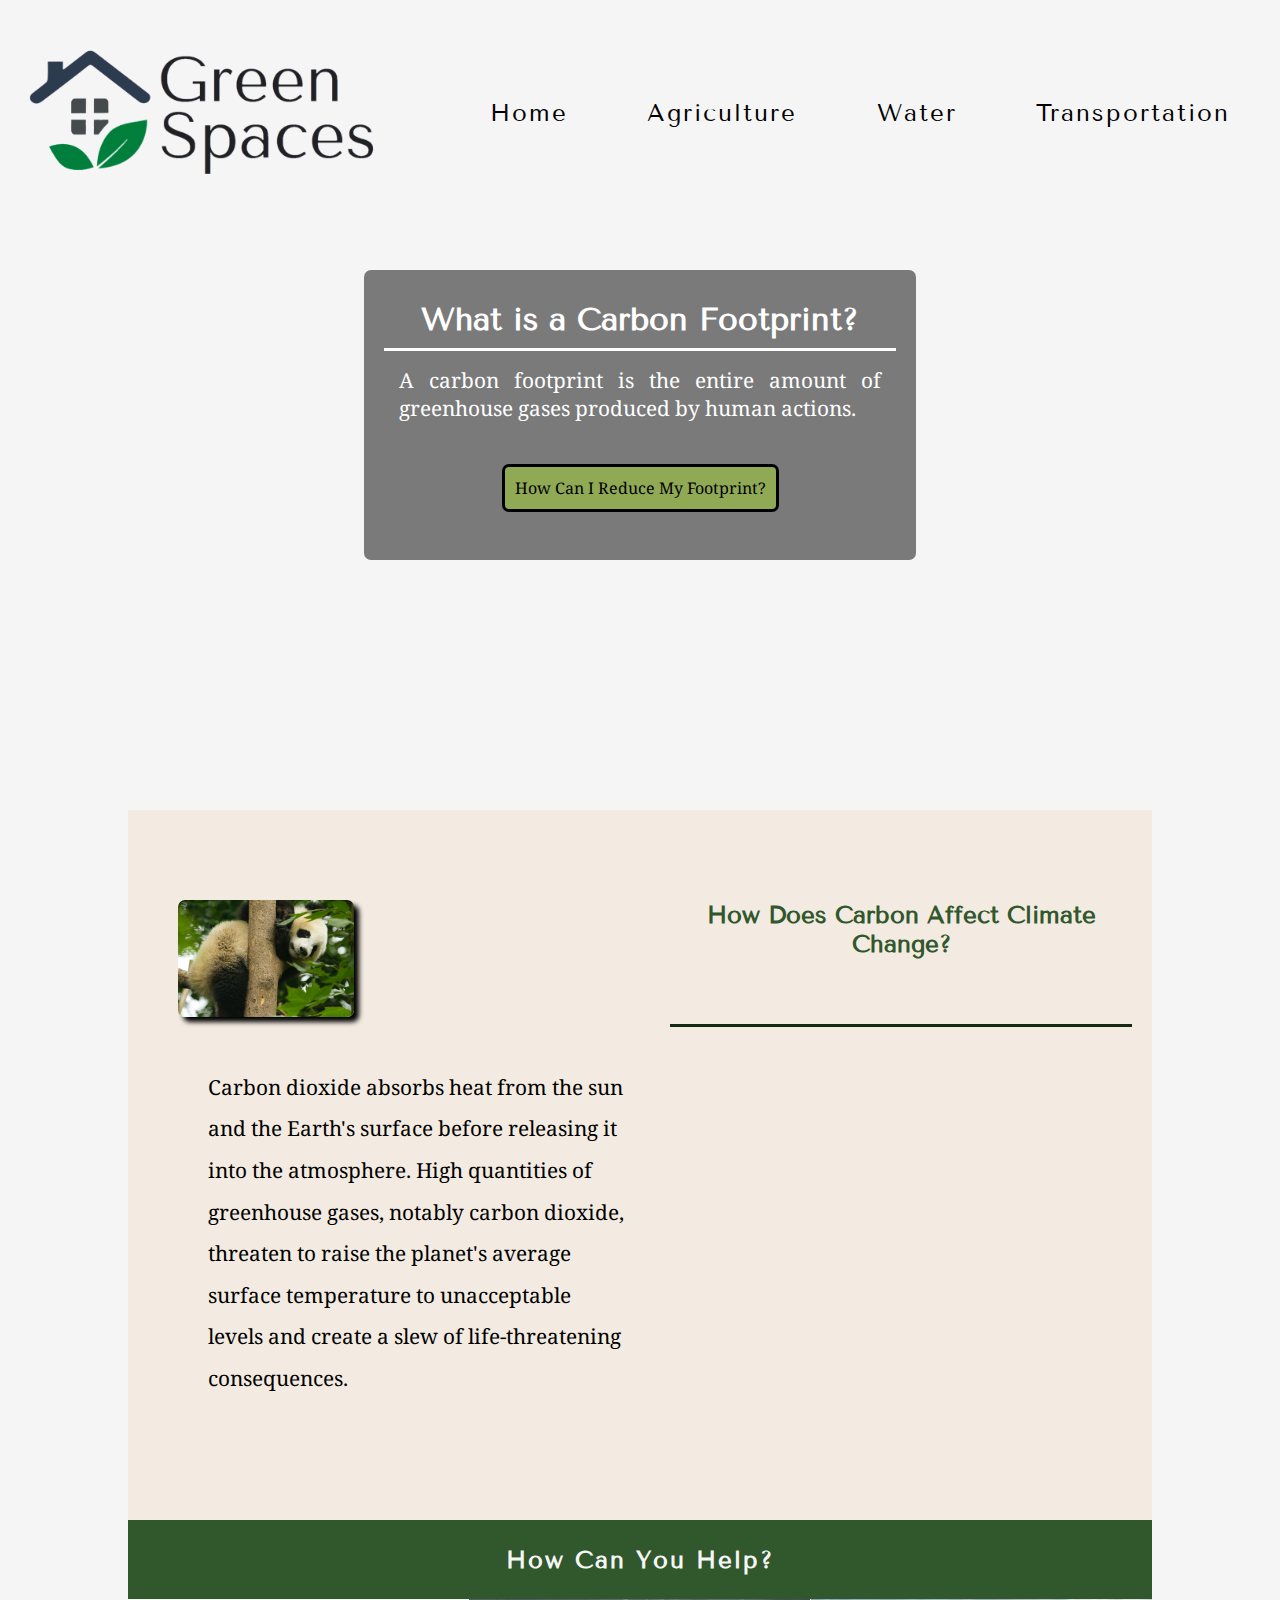
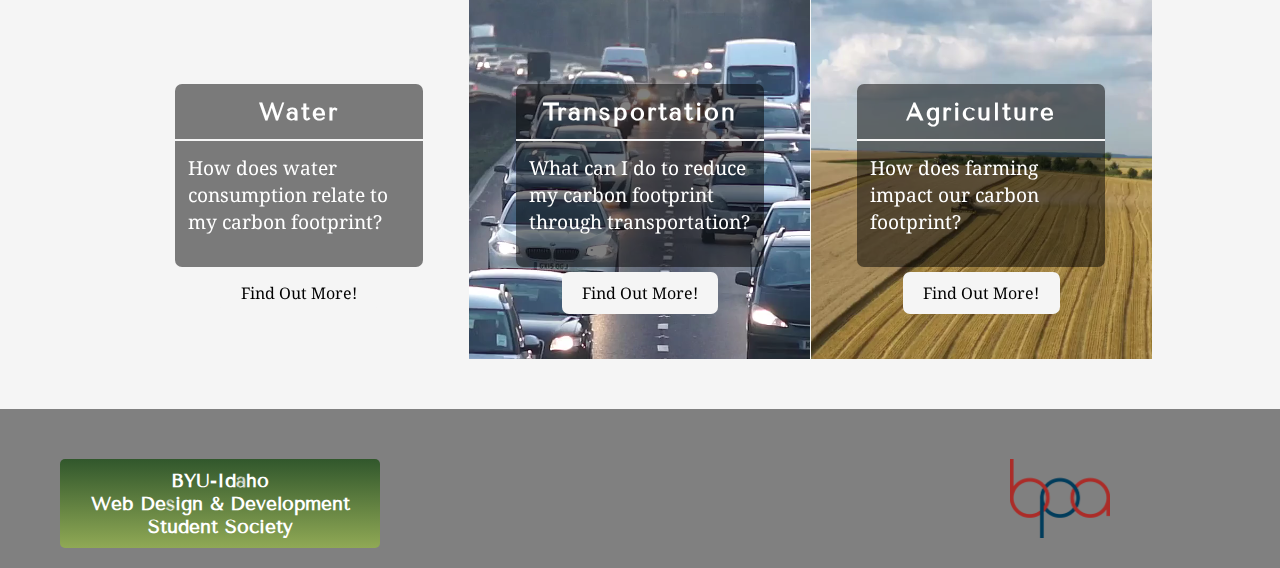
==== index.html @ e918dee8 "cameron's changes" ====
<!DOCTYPE html>
<html lang="en">

<head>
    <meta charset="UTF-8">
    <meta http-equiv="X-UA-Compatible" content="IE=edge">
    <meta name="viewport" content="width=device-width, initial-scale=1.0">
    <link rel="stylesheet" href="header.css">
    <link rel="stylesheet" href="footer.css">
    <link rel="stylesheet" href="home_style.css">
    <link rel="icon" type="image/x-icon" href="images/small_logo.png">
    <script src="home.js" defer></script>
    <title>Home | GreenSpaces</title>
</head>

<body>
    <header>
        <a href = "index.html"><img src="images/final_logo.png" alt="logo" loading="lazy"></a>
        <nav class="navbar">
            <div class="ham">
                <span class="bar1"></span>
                <span class="bar2"></span>
                <span class="bar3"></span>
            </div>
            <ul class="nav-sub">
                <li class="list-item"><a href="index.html" class="nav-link">Home</a></li>
                <li class="list-item"><a href="agriculture/ag.html" class="nav-link">Agriculture</a></li>
                <li class="list-item"><a href="water/water.html" class="nav-link">Water</a></li>
                <li class="list-item"><a href="transportation-page/index.html" class="nav-link">Transportation</a>
                </li>
            </ul>
        </nav>
    </header>
    <main>

        <div class="hero">
            <div class="info">
                <h1>What is a Carbon Footprint?</h1>
                <p>
                    A carbon footprint is the entire amount of greenhouse gases produced by human actions.
                </p>
                <a href="#help" class="grow">How Can I Reduce My Footprint?</a>
            </div>
        </div>
        <div class="carbon">
            <img src="images/panda.jpg" alt="panda" loading="lazy">
            <h2>How Does Carbon Affect Climate Change? </h2>

            <p>Carbon dioxide absorbs heat from the sun and the Earth's surface before releasing it into
                the atmosphere. High quantities of greenhouse gases, notably carbon dioxide, threaten to
                raise the planet's average surface temperature to unacceptable levels and create a slew of
                life-threatening consequences. </p>
        </div>
        <h2 id="help"> How Can You Help?</h2>
        <section class="help-links">
            <div class="item1 home-item">
                <video id="vid1" class="video" loop muted>
                    <source src="images/Glass.mp4" type="video/mp4">
                </video>
                <h3>Water</h3>
                <p>How does water consumption relate to my carbon footprint?
                </p>
                <a href="water/water.html" class="grow">Find Out More!</a>
            </div>
            <div class="item2 home-item">
                <video id="vid2" class="video" loop muted onmouseover="this.play()" onmouseout="this.pause();">
                    <source src="images/traffic.mp4" type="video/mp4">
                </video>
                <h3>Transportation</h3>
                <p>What can I do to reduce my carbon footprint through transportation?
                </p>
                <a href="transportation-page/index.html" class="grow">Find Out More!</a>
            </div>
            <div class="item3 home-item">
                <video id="vid3"  class="video" loop muted onmouseover="this.play()" onmouseout="this.pause();">
                    <h3>Test Text on hover</h3>
                    <source src="images/farm.mp4" type="video/mp4">
                </video>
                <h3>Agriculture</h3>
                <p>How does farming impact our carbon footprint?
                </p>
                <a href="./agriculture/ag.html" class="grow">Find Out More!</a>
            </div>

        </section>

    </main>
    <footer>
        <section class="whoDunnit">
            <h3>BYU-Idaho <br>Web Design & Development Student Society</h3>
        </section>

        <!-- BPA Logo -->
        <img class="bpa-logo" src="bpa-logo.png" alt="BPA-logo">
    </footer>
</body>

</html>
---- header.css ----
@import url("https://fonts.googleapis.com/css2?family=Noto+Serif&family=Tenor+Sans&display=swap");*{overflow-x:hidden;margin:0}h1,h2,h3,h4,li{font-family:'Tenor Sans', sans-serif}header{background-color:#f5f5f5;display:-webkit-box;display:-ms-flexbox;display:flex;-webkit-box-orient:horizontal;-webkit-box-direction:normal;-ms-flex-direction:row;flex-direction:row;width:100%;margin:40px auto 40px auto}header img{width:100%;margin:0 auto}header a{width:65%}.navbar{display:-webkit-box;display:-ms-flexbox;display:flex;-webkit-box-pack:justify;-ms-flex-pack:justify;justify-content:space-between;-webkit-box-align:center;-ms-flex-align:center;align-items:center;z-index:500}.nav-sub{display:-webkit-box;display:-ms-flexbox;display:flex;-webkit-box-pack:justify;-ms-flex-pack:justify;justify-content:space-between;position:fixed;z-index:50;-webkit-box-orient:vertical;-webkit-box-direction:normal;-ms-flex-direction:column;flex-direction:column;background-color:white;right:0px;top:50px;padding:20px;width:50%;border-radius:20px 0px 0px 20px;-webkit-transition:-webkit-transform 0.3s ease-in;transition:-webkit-transform 0.3s ease-in;transition:transform 0.3s ease-in;transition:transform 0.3s ease-in, -webkit-transform 0.3s ease-in;-webkit-transform:translate(100%);transform:translate(100%)}.nav-sub li{border-bottom:2px solid black}.list-item{padding:10px;list-style:none}.nav-link{color:inherit;text-decoration:none}.ham{padding:10px;cursor:pointer;background-color:#007f3c;border-radius:7px;z-index:500;right:10px;position:fixed}.bar1,.bar2,.bar3{display:block;width:35px;height:3px;margin:5px auto;background-color:white;-webkit-transition:0.4s;transition:0.4s}.nav-change{-webkit-transform:translate(0%);transform:translate(0%)}.change .bar1{-webkit-transform:rotate(45deg) translate(8px, 3px);transform:rotate(45deg) translate(8px, 3px)}.change .bar2{opacity:0}.change .bar3{-webkit-transform:rotate(-45deg) translate(8px, -3px);transform:rotate(-45deg) translate(8px, -3px)}@media only screen and (min-width: 800px){header{display:-webkit-box;display:-ms-flexbox;display:flex;-webkit-box-orient:horizontal;-webkit-box-direction:normal;-ms-flex-direction:row;flex-direction:row;position:-webkit-sticky;position:sticky;top:0;width:100%}header a{width:60%;overflow-x:auto}header a>img{margin-left:20px;width:75%}header .navbar{position:relative;width:100%;font-size:150%;letter-spacing:2px;top:0;left:0}header .navbar .ham{display:none}header .navbar .nav-sub{background-color:whitesmoke;-webkit-box-orient:horizontal;-webkit-box-direction:normal;-ms-flex-direction:row;flex-direction:row;-webkit-transition:none;transition:none;position:static;-webkit-transform:none;transform:none;width:95%;border-radius:0;z-index:60;padding:0}header .navbar .nav-sub .list-item{border:0px}header .navbar .nav-sub .list-item::after{content:'';display:block;width:0;height:5px;background:#007F3C;-webkit-transition:width .3s;transition:width .3s}header .navbar .nav-sub .list-item:hover::after{width:100%}}
/*# sourceMappingURL=header.css.map */
---- footer.css ----
footer{z-index:1;background-color:grey;color:white;margin-top:50px}footer a{color:white;font-weight:bold;padding:10px;margin:0 auto}footer .info{-ms-grid-column:2;-ms-grid-column-span:2;grid-column:2/4;-ms-grid-row:2;-ms-grid-row-span:1;grid-row:2/3;margin:0 auto;margin-bottom:20px;padding:15px}footer .whoDunnit{max-width:300px;background-image:-webkit-gradient(linear, left top, left bottom, from(#31572c), to(#90a955));background-image:linear-gradient(#31572c, #90a955);padding:10px;border-radius:5px;-ms-grid-row:1;-ms-grid-row-span:1;grid-row:1/2;text-align:center;margin:0 auto;margin-top:10px;margin-bottom:20px;font-size:.5em;max-width:200px}footer .bpa-logo{max-width:100px;margin:0 auto;display:block}@media screen and (min-width: 375px){footer{display:-ms-grid;display:grid;-ms-grid-columns:1fr 200px 200px 1fr;grid-template-columns:1fr 200px 200px 1fr;max-width:100%}footer .info{-ms-grid-column:2;-ms-grid-column-span:2;grid-column:2/4;-ms-grid-row:2;-ms-grid-row-span:1;grid-row:2/3;float:right;margin-top:-110px;max-width:200px}footer .info p{padding:15px}footer .info p a{width:300px}footer .sources{-ms-grid-column:2;-ms-grid-column-span:2;grid-column:2/4;-ms-grid-row:3;-ms-grid-row-span:1;grid-row:3/4;float:right;margin-top:-10px}footer .whoDunnit{-ms-grid-row:1;-ms-grid-row-span:1;grid-row:1/2;-ms-grid-column:1;-ms-grid-column-span:1;grid-column:1/2;max-width:300px;font-size:1em;margin-top:50px}footer .bpa-logo{-ms-grid-row:1;-ms-grid-row-span:1;grid-row:1/2;-ms-grid-column:4;-ms-grid-column-span:1;grid-column:4/5;margin-top:50px}}@media screen and (min-width: 1075px){footer .info{max-width:400px}}
/*# sourceMappingURL=footer.css.map */
---- home_style.css ----
@import url("https://fonts.googleapis.com/css2?family=Noto+Serif&family=Tenor+Sans&display=swap");body{background-color:#f5f5f5;font-family:'Noto Serif', serif}h1,h2,h3,h4{font-family:'Tenor Sans', sans-serif}main{display:-webkit-box;display:-ms-flexbox;display:flex;-webkit-box-orient:vertical;-webkit-box-direction:normal;-ms-flex-direction:column;flex-direction:column;height:auto}.hero{background-image:url("/images/hero_image_sm.jpg")}.hero .info{display:-webkit-box;display:-ms-flexbox;display:flex;-webkit-box-orient:vertical;-webkit-box-direction:normal;-ms-flex-direction:column;flex-direction:column;margin:20px;padding:20px;background:rgba(0,0,0,0.5);border-radius:7px}.hero .info h1{color:white;padding:10px;text-align:center;margin:0;border-bottom:3px solid white}.hero .info p{color:white;padding:15px;text-align:justify;font-size:1.3rem;margin:0;overflow-y:hidden;height:auto}.hero .info a{text-decoration:none;background-color:#90A955;color:black;text-align:center;font-size:1rem;padding:10px;border:3px solid black;margin:auto;border-radius:7px}.carbon{padding:80px 40px;background-color:#F3EBE1;margin-top:80px}.carbon h2{width:100%;margin:0 auto;color:#31572C;font-size:1.5rem;text-align:center;padding:10px;border-bottom:3px solid #132A13}.carbon img{width:100%}.carbon p{line-height:2em;padding:10px}#help{color:#f5f5f5;text-align:center;padding:25px;letter-spacing:2px;font-size:1.5rem;background-color:#31572C}.item1{background-color:#132A13;overflow-y:hidden;display:-webkit-box;display:-ms-flexbox;display:flex;-webkit-box-orient:vertical;-webkit-box-direction:normal;-ms-flex-direction:column;flex-direction:column}.item1 video{display:none}.item1 h3{color:#F3EBE1;padding:10px;text-align:center;margin:20px;margin-bottom:0;letter-spacing:2px}.item1 p{background-color:#132A13;color:#F3EBE1;padding:15px;text-align:justify;margin-top:0;margin-bottom:0;margin-left:20px;margin-right:20px}.item1 a{text-decoration:none;text-align:center;padding:10px;border-radius:7px;background-color:whitesmoke;margin:20px auto 20px auto;width:40%;color:black}.item1 a:visited{color:black}.item2{background-color:#F3EBE1;overflow-y:hidden;display:-webkit-box;display:-ms-flexbox;display:flex;-webkit-box-orient:vertical;-webkit-box-direction:normal;-ms-flex-direction:column;flex-direction:column}.item2 video{display:none}.item2 h3{background-color:#F3EBE1;color:#132A13;padding:10px;text-align:center;margin:20px;margin-bottom:0;letter-spacing:2px}.item2 p{background-color:#F3EBE1;color:#132A13;padding:15px;text-align:justify;margin-top:0;margin-bottom:0;margin-left:20px;margin-right:20px}.item2 a{text-decoration:none;text-align:center;padding:10px;border-radius:7px;background-color:#31572C;width:40%;color:white;margin:20px auto 20px auto}.item3{background-color:#132A13;overflow-y:hidden;display:-webkit-box;display:-ms-flexbox;display:flex;-webkit-box-orient:vertical;-webkit-box-direction:normal;-ms-flex-direction:column;flex-direction:column}.item3 video{display:none}.item3 h3{color:#F3EBE1;padding:10px;text-align:center;margin:20px;margin-bottom:0;letter-spacing:2px}.item3 p{background-color:#132A13;color:#F3EBE1;padding:15px;text-align:justify;margin-top:0;margin-bottom:0;margin-left:20px;margin-right:20px}.item3 a{text-decoration:none;text-align:center;padding:10px;border-radius:7px;background-color:whitesmoke;margin:20px auto 20px auto;width:40%;color:black}@media only screen and (min-width: 768px){main{max-width:80%;margin:0 auto}.hero{background-image:url("/images/forest.jpg");background-size:cover;display:-ms-grid;display:grid;-ms-grid-columns:1fr 1fr;grid-template-columns:1fr 1fr;-ms-grid-rows:300px 200px;grid-template-rows:300px 200px;overflow-y:hidden;height:75%}.hero .small{display:none}.hero .large{display:block;width:100%;height:100%;-ms-grid-column:1;-ms-grid-column-span:2;grid-column:1/3;-ms-grid-row:1;-ms-grid-row-span:2;grid-row:1/3}.hero .info{top:40px;margin:20px;height:50%;-ms-grid-row:1;-ms-grid-row-span:2;grid-row:1/3;-ms-grid-column:1;-ms-grid-column-span:2;grid-column:1/3;width:50%;position:relative;margin:0 auto;overflow-y:hidden}.hero .info h1{overflow-y:hidden}.hero .info a{overflow-y:hidden}.carbon{display:-ms-grid;display:grid;-ms-grid-columns:auto auto;grid-template-columns:auto auto;-ms-grid-rows:auto auto;grid-template-rows:auto auto}.carbon img{width:35%;float:left;margin:10px;border-radius:7px;-webkit-box-shadow:5px 5px 5px;box-shadow:5px 5px 5px}.carbon p{padding:40px;font-size:1.3rem}.help-links{display:-ms-grid;display:grid;-ms-grid-columns:1fr 1fr 1fr;grid-template-columns:1fr 1fr 1fr}.home-item{width:100%;height:100%;background-color:whitesmoke;display:-ms-grid;display:grid;-ms-grid-columns:auto auto;grid-template-columns:auto auto;-ms-grid-rows:auto auto auto;grid-template-rows:auto auto auto}.home-item video{display:block;-ms-grid-column:1;-ms-grid-column-span:2;grid-column:1/3;-ms-grid-row:1;-ms-grid-row-span:4;grid-row:1/5;width:100%}.home-item video video::-webkit-media-controls{display:none !important}.home-item h3{-ms-grid-row:1;grid-row:1;-ms-grid-column:1;-ms-grid-column-span:2;grid-column:1/3;z-index:3;width:65%;margin:auto;margin-top:25%;margin-bottom:0px;padding:13px;font-size:1.5rem;background:rgba(0,0,0,0.5);border-radius:7px 7px 0px 0px;color:white;border-bottom:2px solid whitesmoke}.home-item p{-ms-grid-column:1;-ms-grid-column-span:2;grid-column:1/3;-ms-grid-row:2;grid-row:2;z-index:3;width:65%;margin:auto;padding:13px;background:rgba(0,0,0,0.5);border-radius:0px 0px 7px 7px;text-align:left;font-size:1.2rem;color:white;height:100px;overflow-y:hidden}.home-item a{background-color:whitesmoke;color:black;z-index:20;-ms-grid-row:3;grid-row:3;-ms-grid-column:1;-ms-grid-column-span:2;grid-column:1/3;-webkit-transition:background-color 1s ease-out 100ms;transition:background-color 1s ease-out 100ms;margin-top:5px}.home-item a:hover{background-color:#31572C;color:white}.grow{-webkit-transition:1s ease;transition:1s ease}.grow:hover{-webkit-transform:scale(1.2);transform:scale(1.2);-webkit-transition:1s ease;transition:1s ease}}
/*# sourceMappingURL=home_style.css.map */
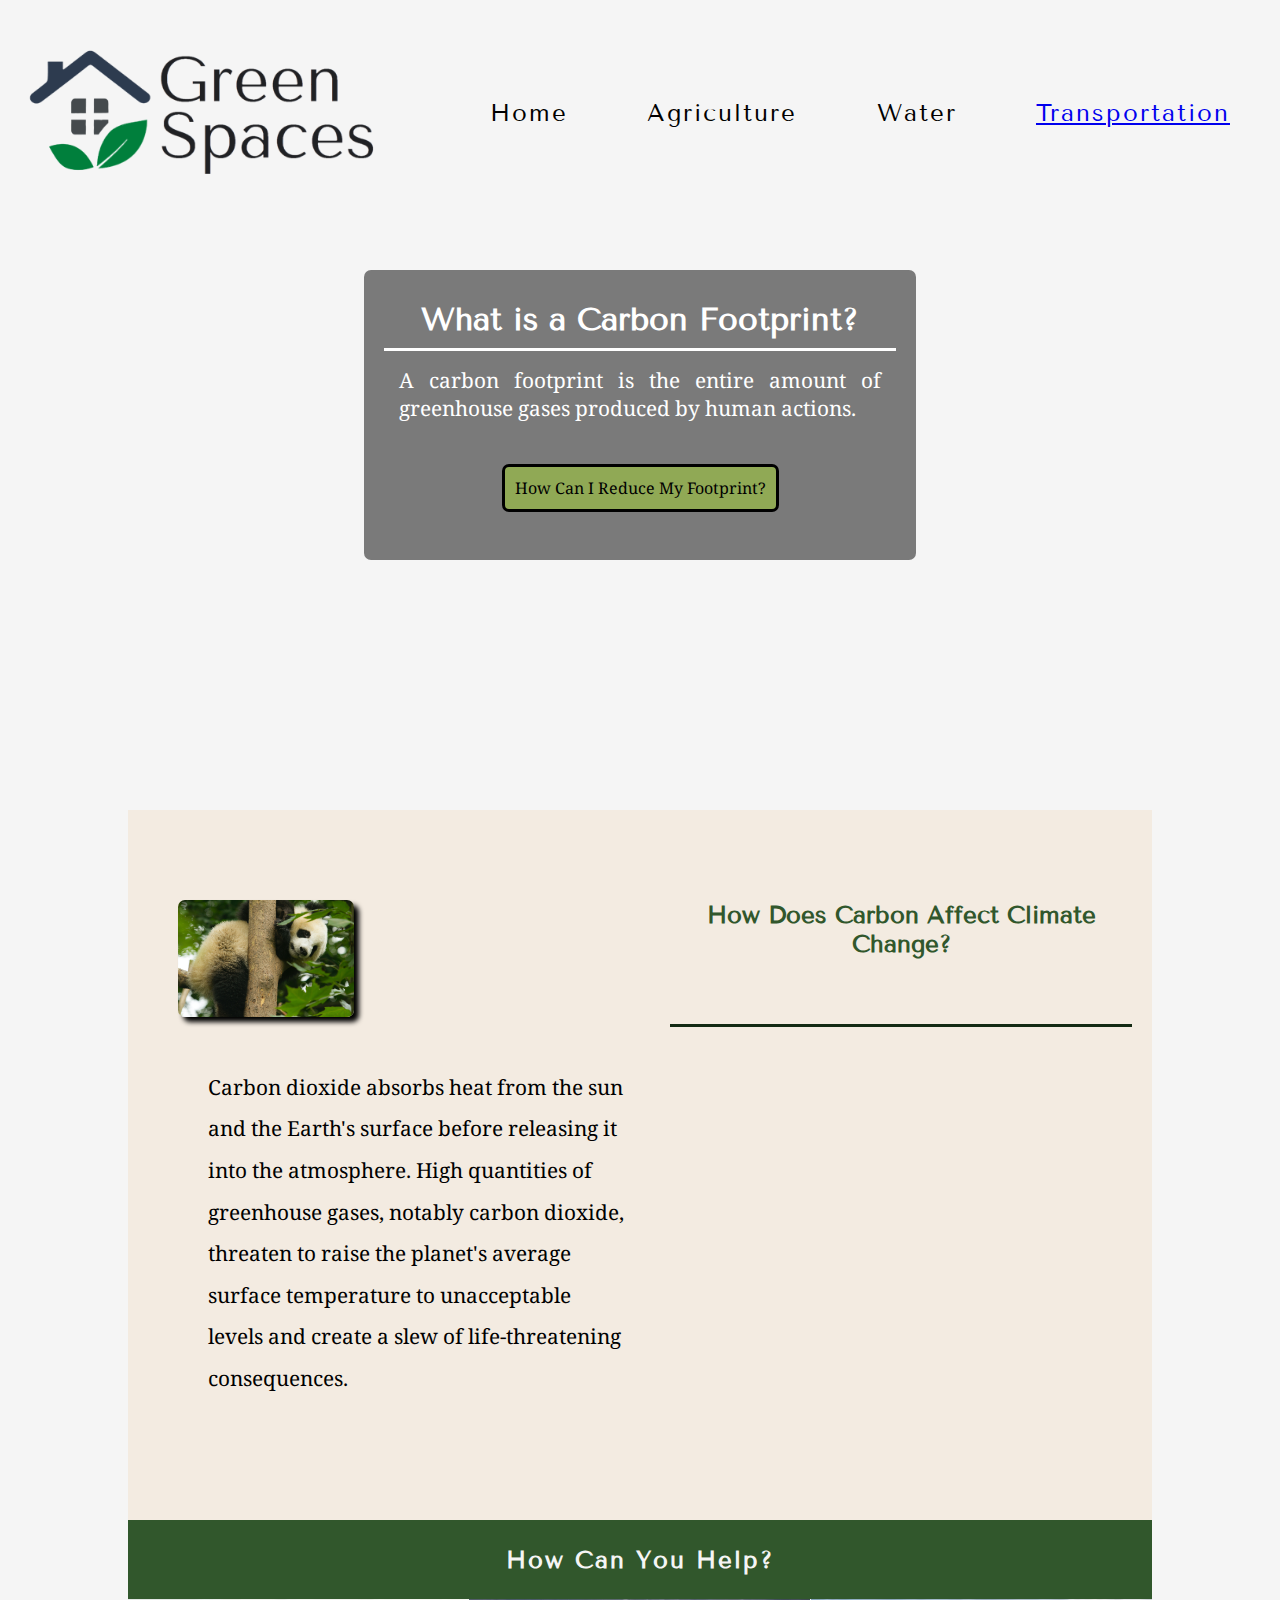
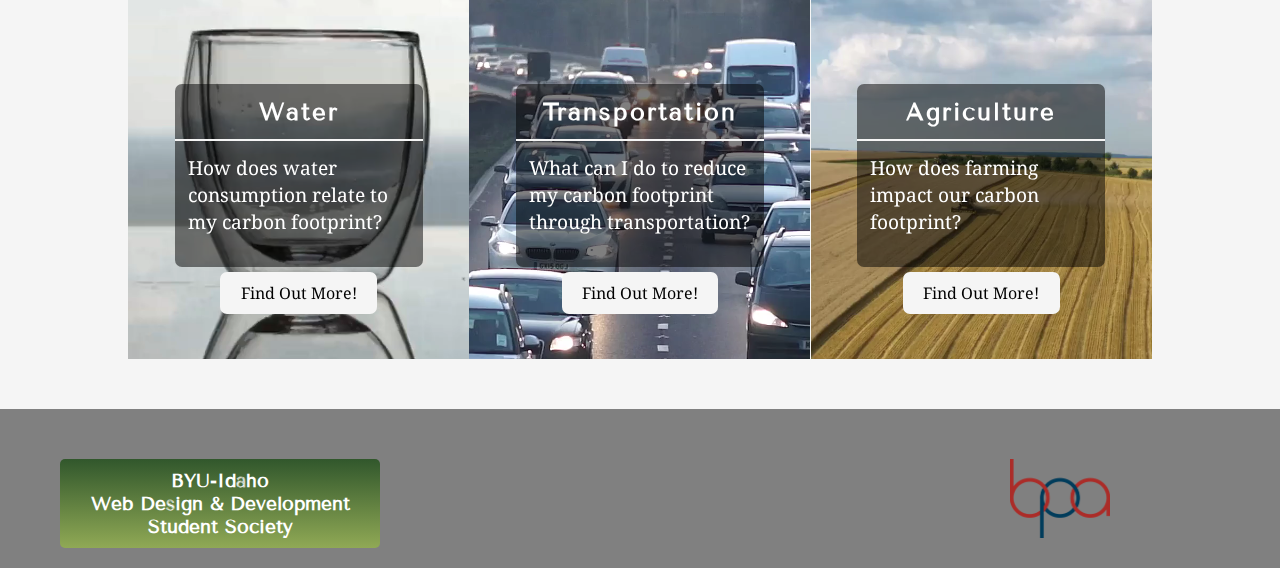
==== commit 7a7e930b: "Merge branch" ====
--- a/index.html
+++ b/index.html
@@ -26,7 +26,7 @@
                 <li class="list-item"><a href="index.html" class="nav-link">Home</a></li>
                 <li class="list-item"><a href="agriculture/ag.html" class="nav-link">Agriculture</a></li>
                 <li class="list-item"><a href="water/water.html" class="nav-link">Water</a></li>
-                <li class="list-item"><a href="transportation-page/index.html" class="nav-link">Transportation</a>
+                <li class="list-item"><a href="transportation/transportation.html"nav-link">Transportation</a>
                 </li>
             </ul>
         </nav>
@@ -69,7 +69,7 @@
                 <h3>Transportation</h3>
                 <p>What can I do to reduce my carbon footprint through transportation?
                 </p>
-                <a href="transportation-page/index.html" class="grow">Find Out More!</a>
+                <a href="transportation/transportation.html" class="grow">Find Out More!</a>
             </div>
             <div class="item3 home-item">
                 <video id="vid3"  class="video" loop muted onmouseover="this.play()" onmouseout="this.pause();">
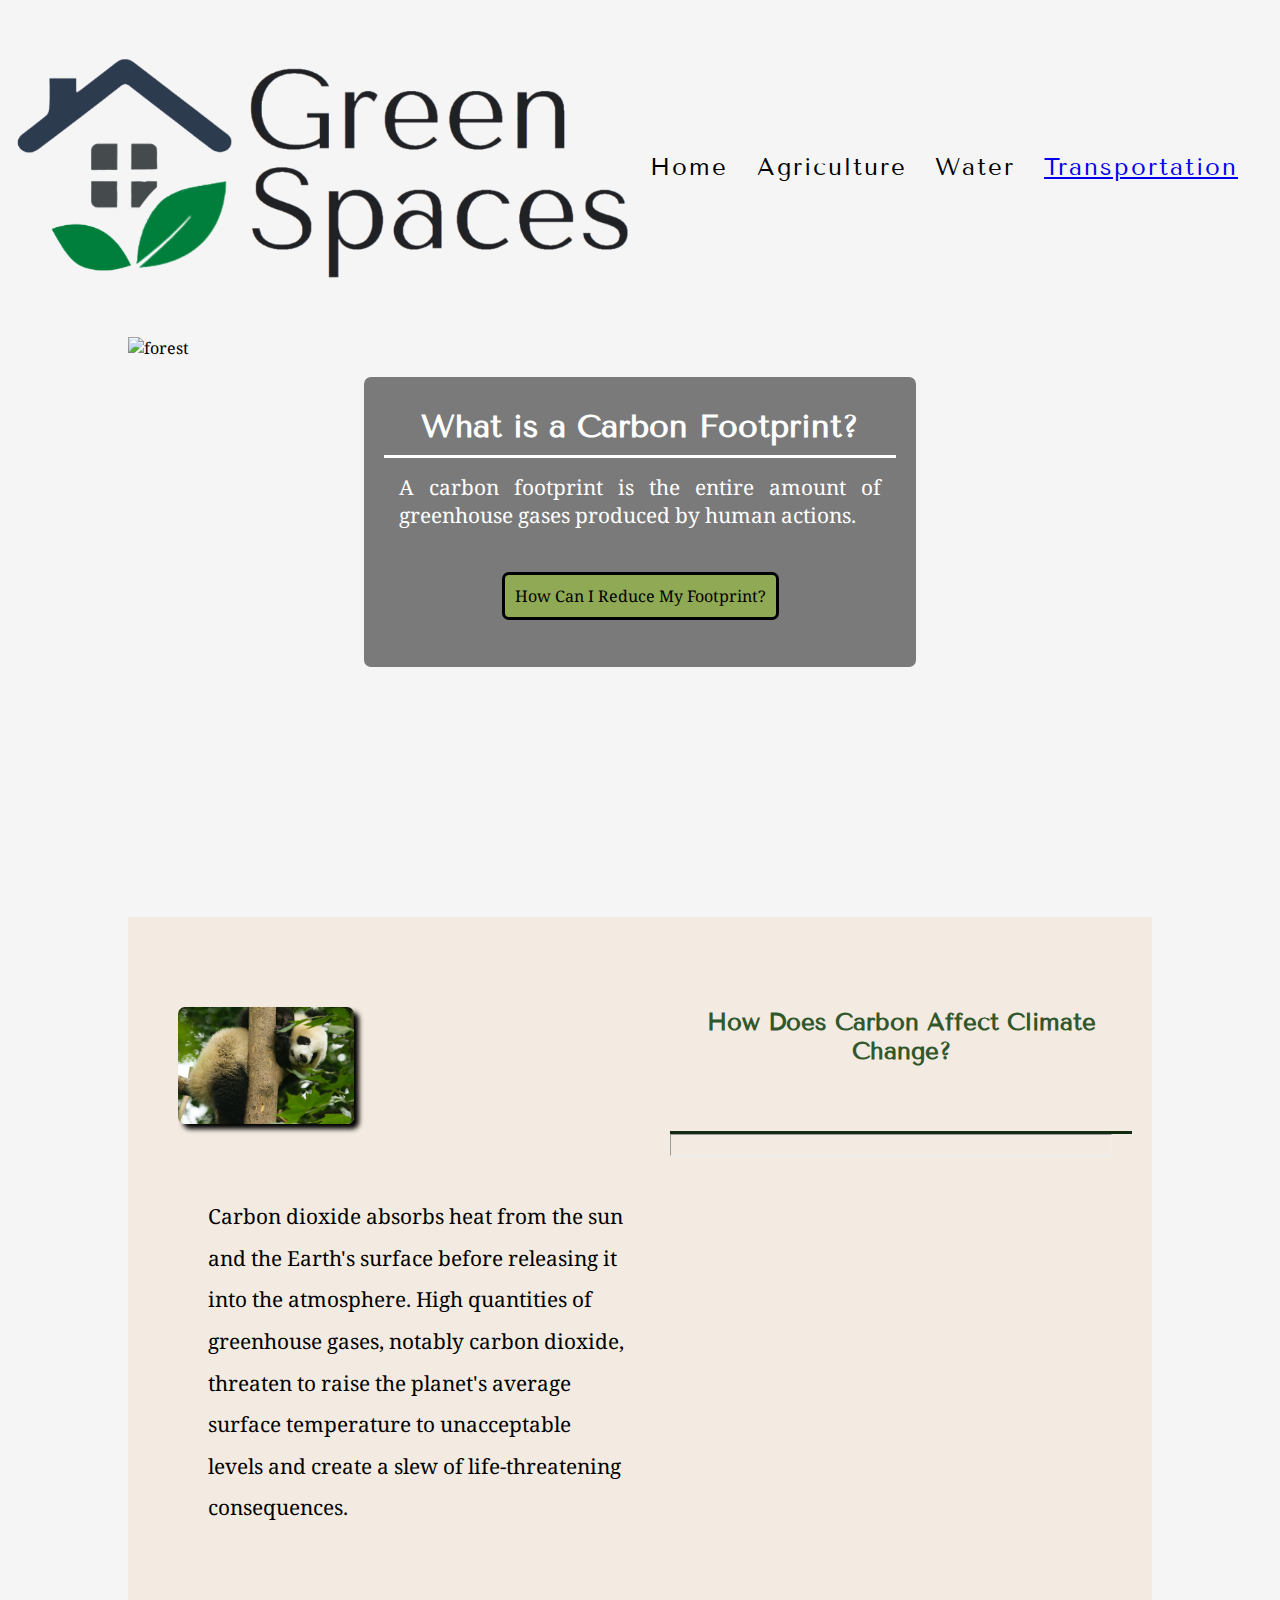
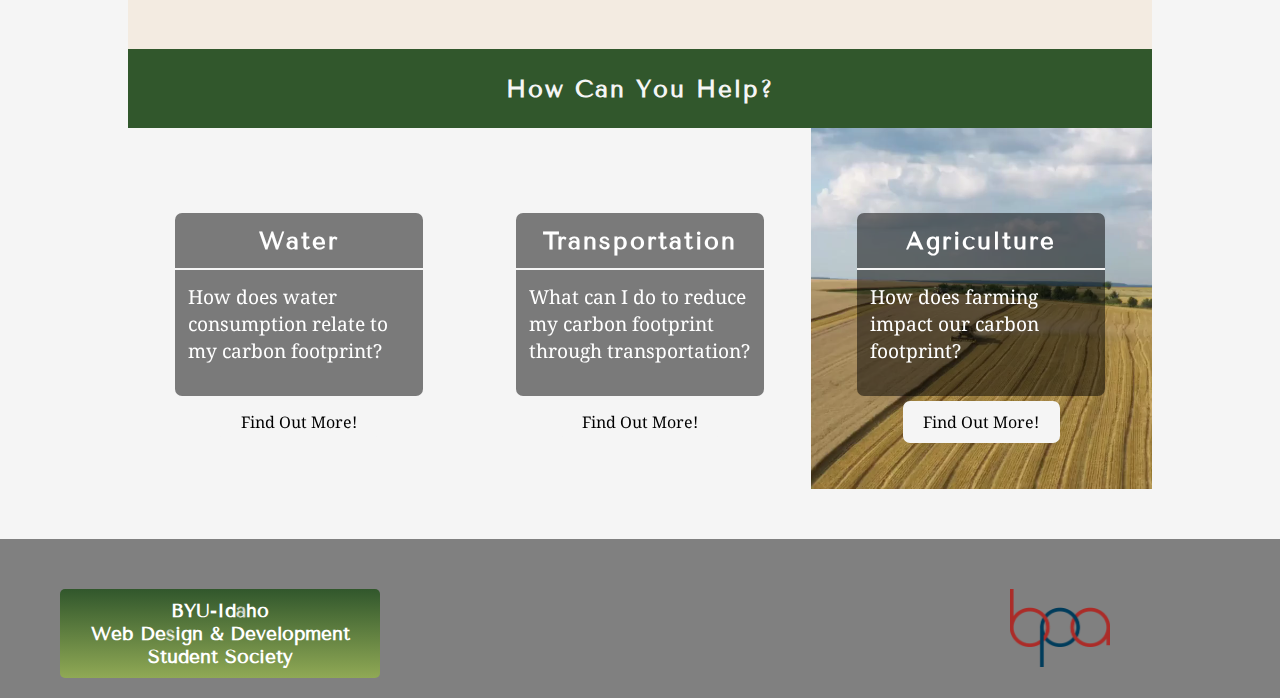
==== commit 57c686e5: "Merge branch 'master' of https://github.com/half-winter-moon/BPA-Project" ====
--- a/index.html
+++ b/index.html
@@ -15,7 +15,7 @@
 
 <body>
     <header>
-        <a href = "index.html"><img src="images/final_logo.png" alt="logo" loading="lazy"></a>
+        <img src="images/final_logo.png" alt="logo" loading="lazy">
         <nav class="navbar">
             <div class="ham">
                 <span class="bar1"></span>
@@ -34,6 +34,8 @@
     <main>
 
         <div class="hero">
+            <img class="small" src="images/hero_image_sm.jpg" alt="pine forest" loading="lazy">
+            <img class="large" src="images/forest.jpg" alt="forest" loading="lazy">
             <div class="info">
                 <h1>What is a Carbon Footprint?</h1>
                 <p>
@@ -45,6 +47,8 @@
         <div class="carbon">
             <img src="images/panda.jpg" alt="panda" loading="lazy">
             <h2>How Does Carbon Affect Climate Change? </h2>
+            <br>
+            <hr>
 
             <p>Carbon dioxide absorbs heat from the sun and the Earth's surface before releasing it into
                 the atmosphere. High quantities of greenhouse gases, notably carbon dioxide, threaten to
@@ -54,7 +58,7 @@
         <h2 id="help"> How Can You Help?</h2>
         <section class="help-links">
             <div class="item1 home-item">
-                <video id="vid1" class="video" loop muted>
+                <video class="video" loop muted onmouseover="this.play()" onmouseout="this.pause();">
                     <source src="images/Glass.mp4" type="video/mp4">
                 </video>
                 <h3>Water</h3>
@@ -63,7 +67,7 @@
                 <a href="water/water.html" class="grow">Find Out More!</a>
             </div>
             <div class="item2 home-item">
-                <video id="vid2" class="video" loop muted onmouseover="this.play()" onmouseout="this.pause();">
+                <video class="video" loop muted onmouseover="this.play()" onmouseout="this.pause();">
                     <source src="images/traffic.mp4" type="video/mp4">
                 </video>
                 <h3>Transportation</h3>
@@ -72,8 +76,7 @@
                 <a href="transportation/transportation.html" class="grow">Find Out More!</a>
             </div>
             <div class="item3 home-item">
-                <video id="vid3"  class="video" loop muted onmouseover="this.play()" onmouseout="this.pause();">
-                    <h3>Test Text on hover</h3>
+                <video class="video" loop muted onmouseover="this.play()" onmouseout="this.pause();">
                     <source src="images/farm.mp4" type="video/mp4">
                 </video>
                 <h3>Agriculture</h3>
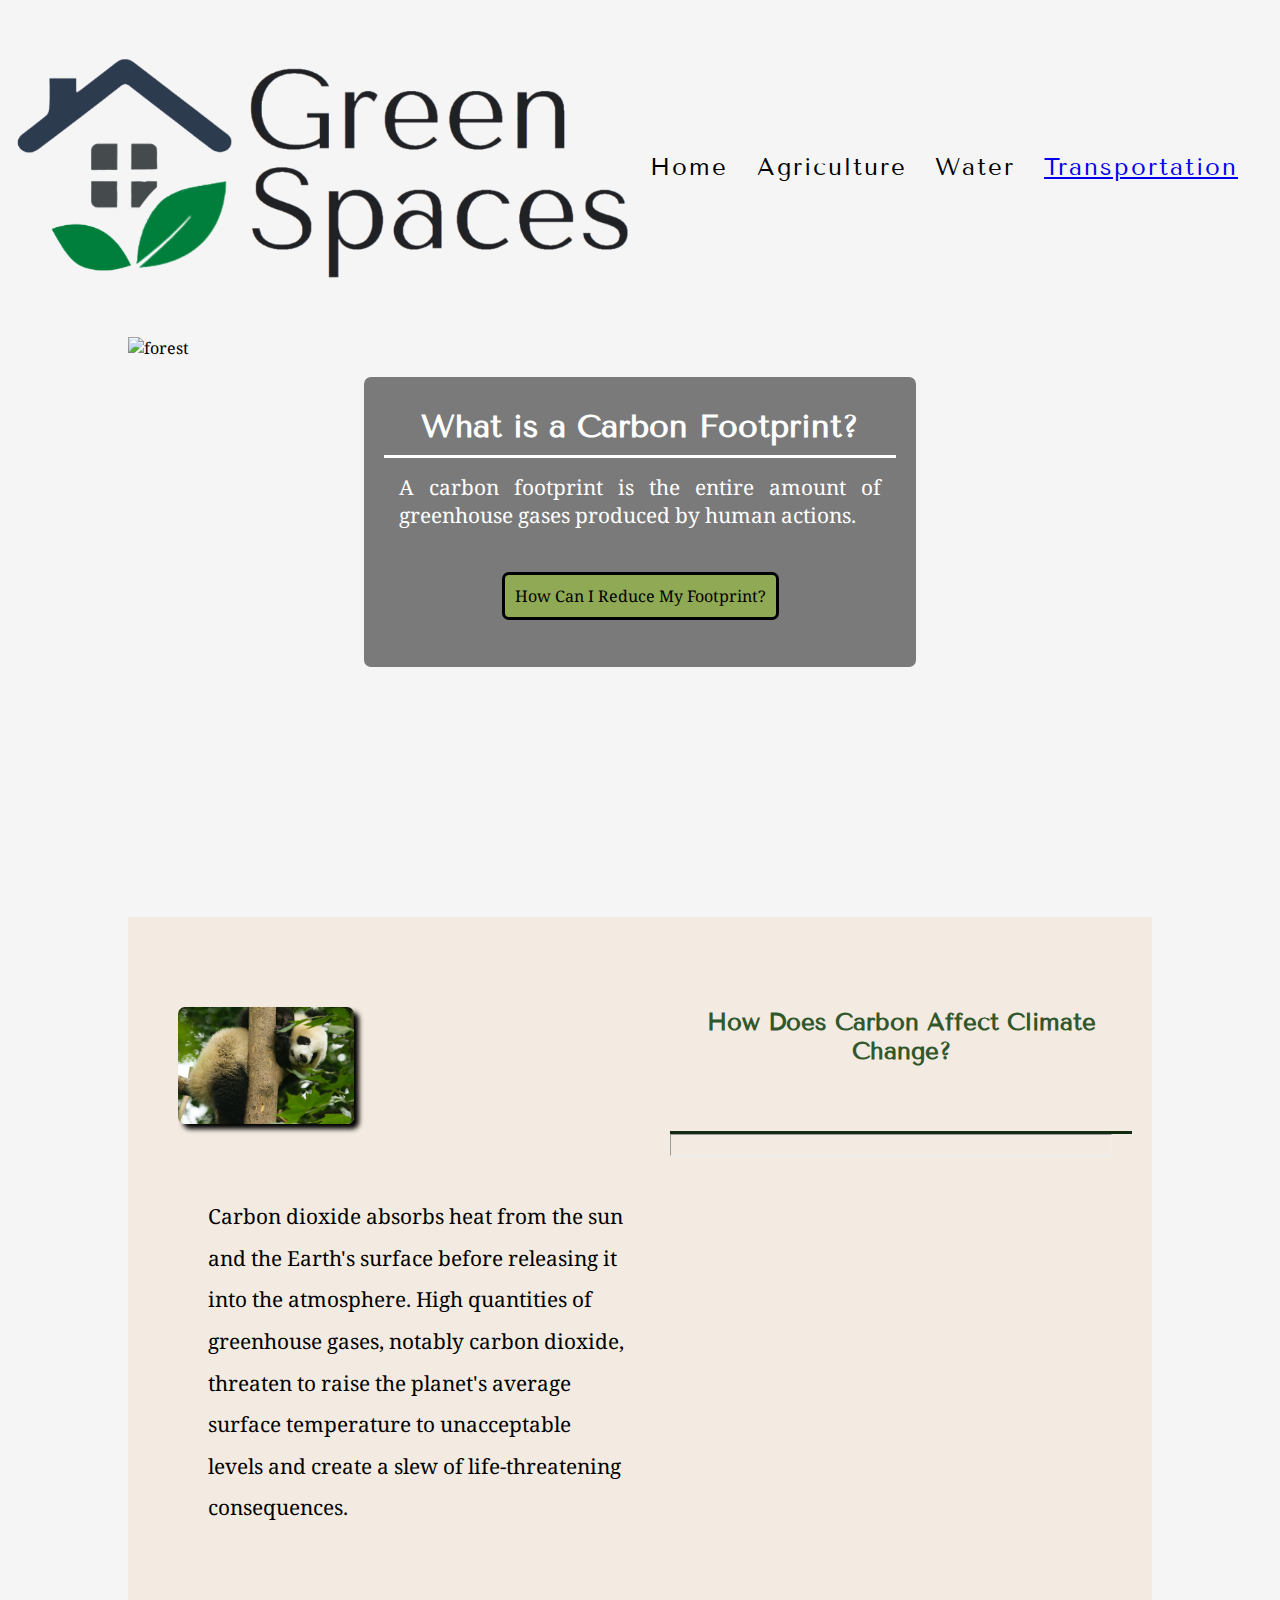
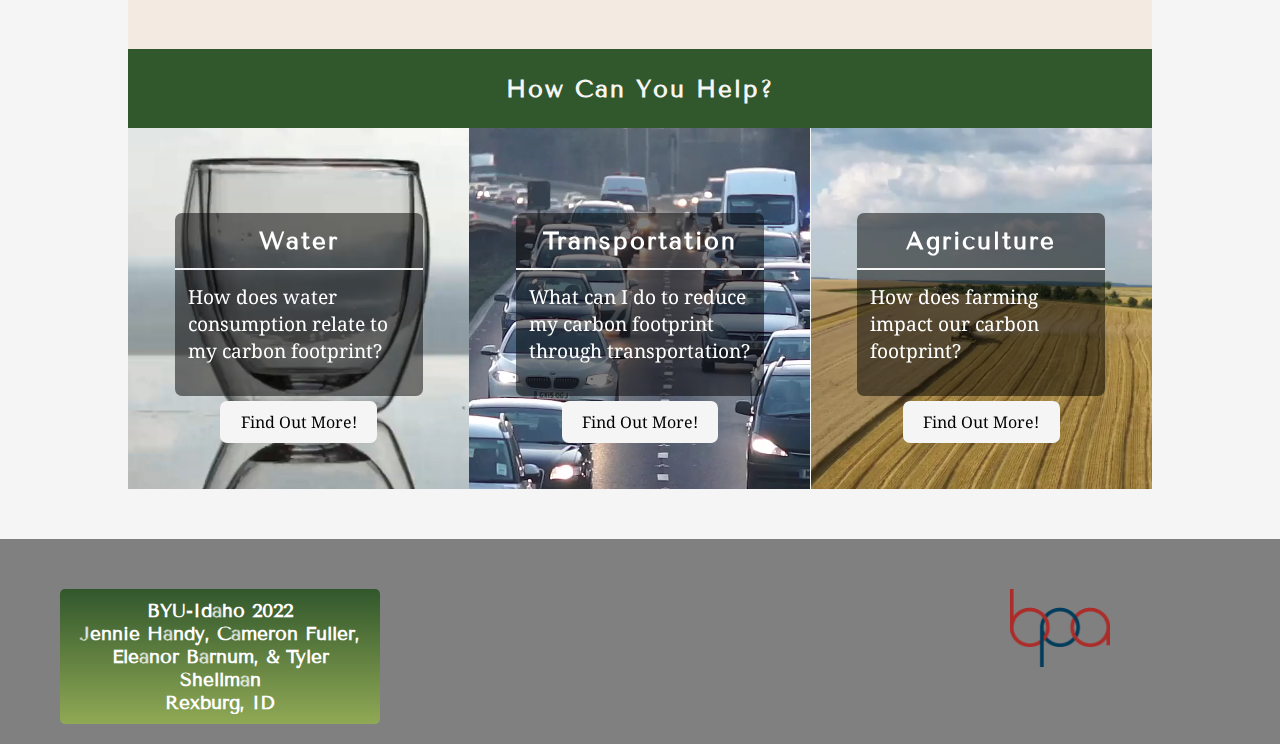
==== commit dcbedbf1: "added content to footer" ====
--- a/index.html
+++ b/index.html
@@ -90,7 +90,7 @@
     </main>
     <footer>
         <section class="whoDunnit">
-            <h3>BYU-Idaho <br>Web Design & Development Student Society</h3>
+        <h3>BYU-Idaho 2022<br />Jennie Handy, Cameron Fuller, Eleanor Barnum, & Tyler Shellman <br/>Rexburg, ID</h3>
         </section>
 
         <!-- BPA Logo -->
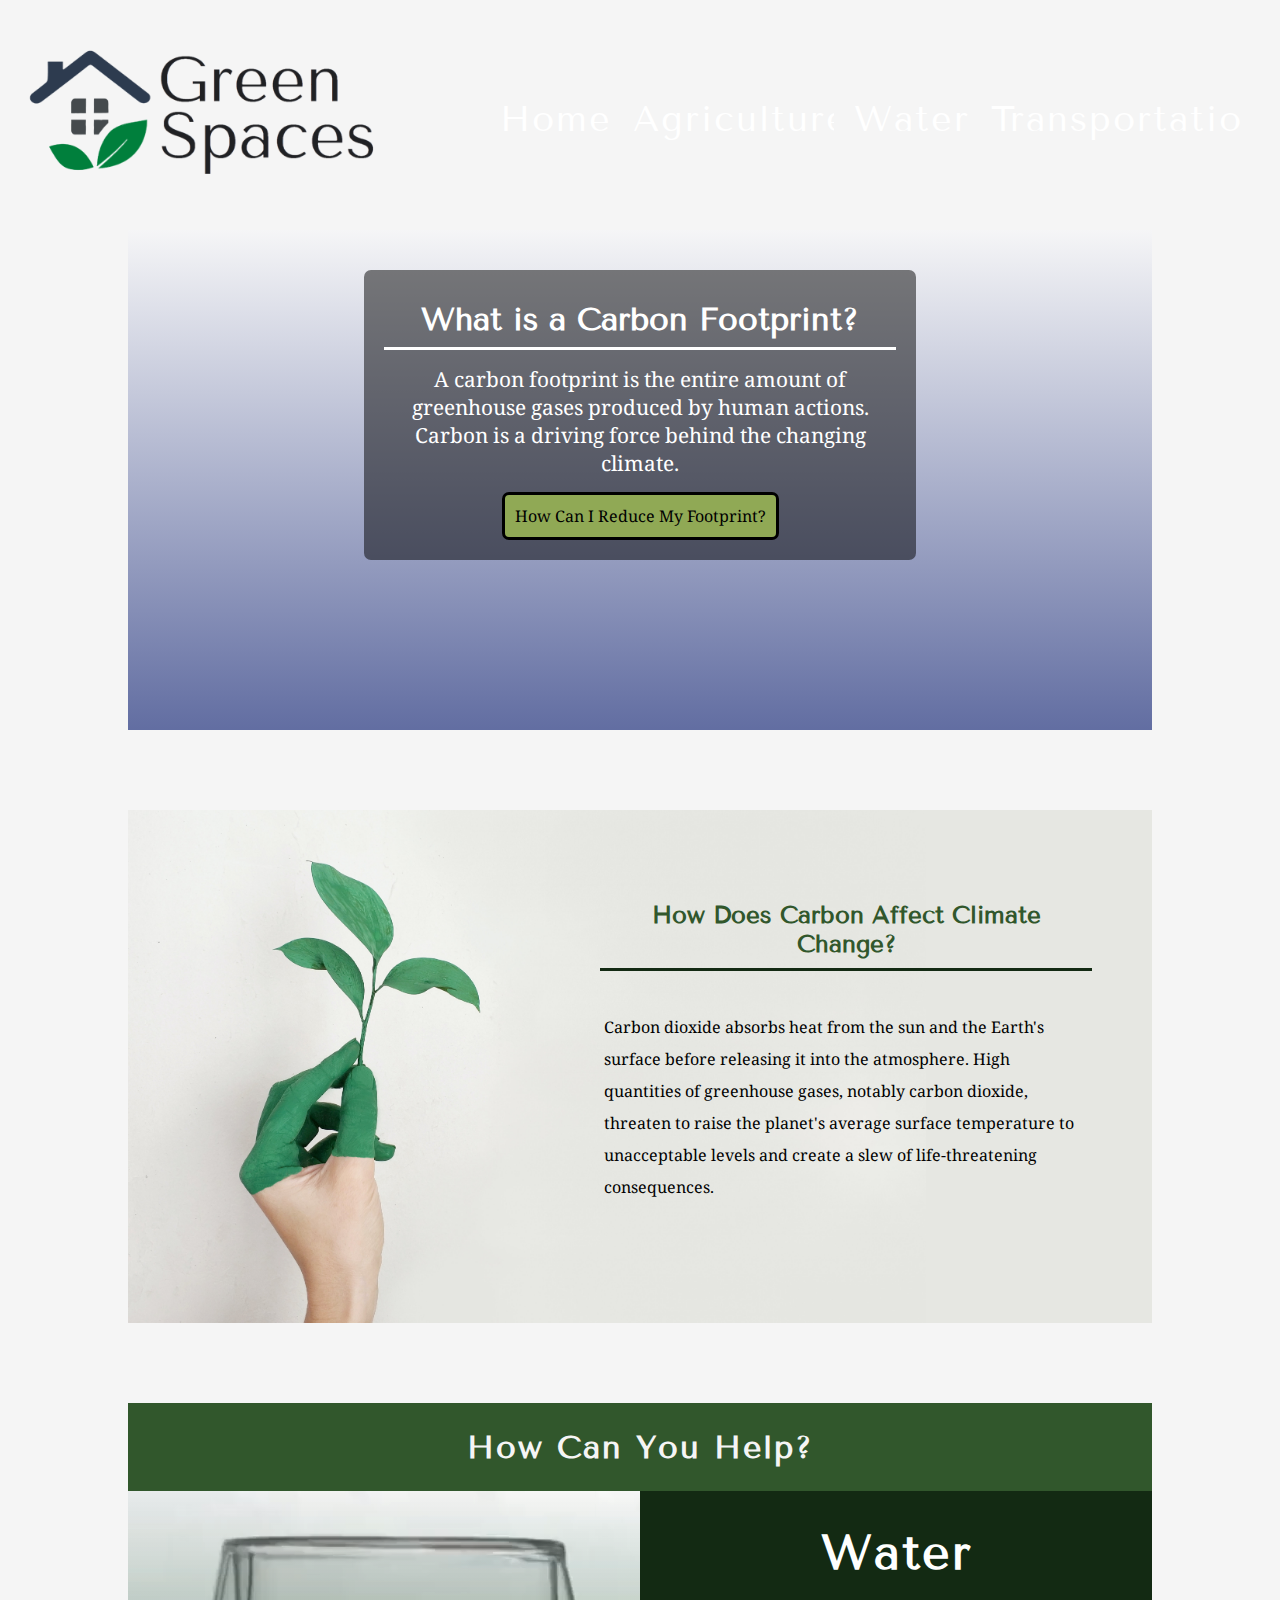
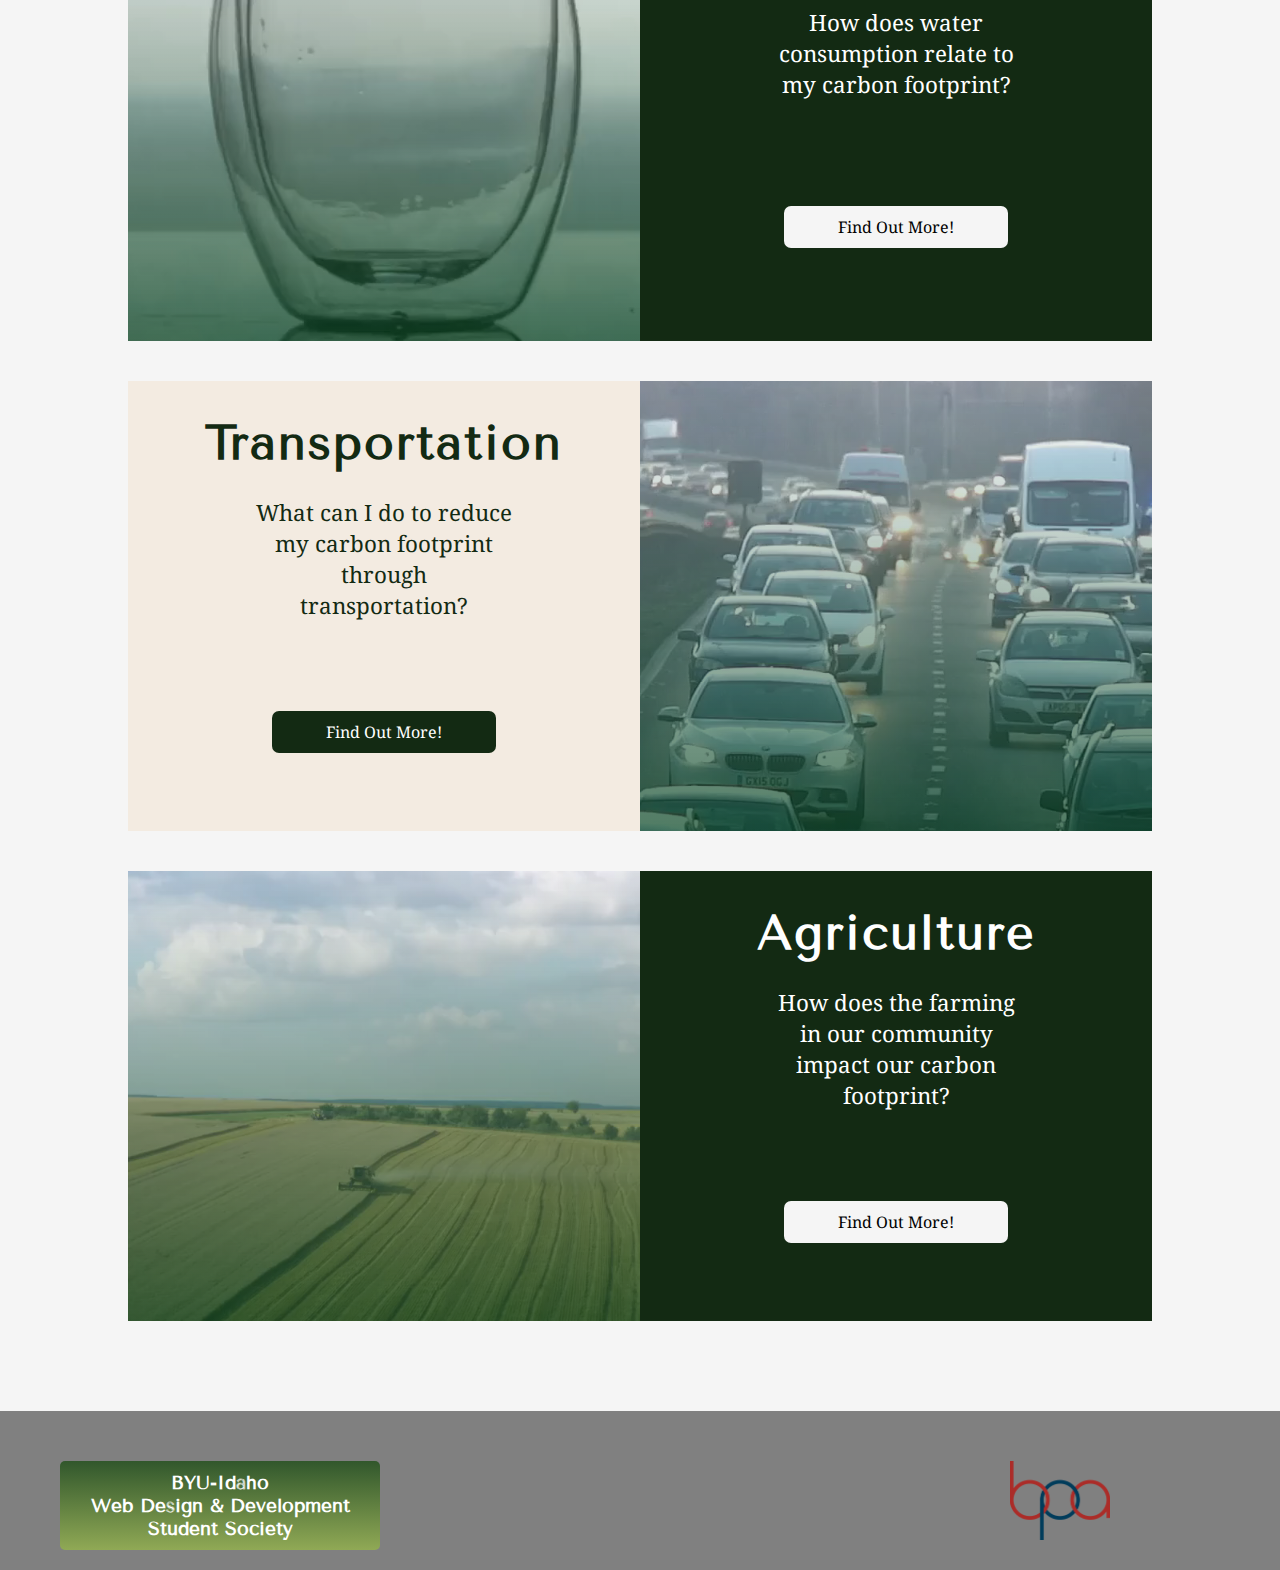
==== commit 4ca7d948: "cam's final changes" ====
--- a/index.html
+++ b/index.html
@@ -15,7 +15,7 @@
 
 <body>
     <header>
-        <img src="images/final_logo.png" alt="logo" loading="lazy">
+        <a href = "index.html"><img src="images/final_logo.png" alt="logo" loading="lazy"></a>
         <nav class="navbar">
             <div class="ham">
                 <span class="bar1"></span>
@@ -23,66 +23,74 @@
                 <span class="bar3"></span>
             </div>
             <ul class="nav-sub">
-                <li class="list-item"><a href="index.html" class="nav-link">Home</a></li>
-                <li class="list-item"><a href="agriculture/ag.html" class="nav-link">Agriculture</a></li>
-                <li class="list-item"><a href="water/water.html" class="nav-link">Water</a></li>
-                <li class="list-item"><a href="transportation/transportation.html"nav-link">Transportation</a>
+                <li class="list-item"><a class="nav-link" href="index.html" >Home</a></li>
+                <li class="list-item"><a class="nav-link" href="agriculture/ag.html">Agriculture</a></li>
+                <li class="list-item"><a class="nav-link" href="water/water.html" >Water</a></li>
+                <li class="list-item"><a class="nav-link" href="transportation/transportation.html">Transportation</a>
                 </li>
             </ul>
         </nav>
     </header>
     <main>
 
-        <div class="hero">
-            <img class="small" src="images/hero_image_sm.jpg" alt="pine forest" loading="lazy">
-            <img class="large" src="images/forest.jpg" alt="forest" loading="lazy">
+        <section class="hero">
             <div class="info">
                 <h1>What is a Carbon Footprint?</h1>
                 <p>
-                    A carbon footprint is the entire amount of greenhouse gases produced by human actions.
+                    A carbon footprint is the entire amount of greenhouse gases produced by human actions. Carbon is a driving force behind the changing climate.
                 </p>
                 <a href="#help" class="grow">How Can I Reduce My Footprint?</a>
             </div>
-        </div>
-        <div class="carbon">
-            <img src="images/panda.jpg" alt="panda" loading="lazy">
+        </section>
+        <section class="carbon">
+            <img src="images/homeimage.jpg" alt="hand holding a sapling" loading="lazy">
             <h2>How Does Carbon Affect Climate Change? </h2>
-            <br>
-            <hr>
 
             <p>Carbon dioxide absorbs heat from the sun and the Earth's surface before releasing it into
                 the atmosphere. High quantities of greenhouse gases, notably carbon dioxide, threaten to
                 raise the planet's average surface temperature to unacceptable levels and create a slew of
                 life-threatening consequences. </p>
-        </div>
+        </section>
         <h2 id="help"> How Can You Help?</h2>
         <section class="help-links">
             <div class="item1 home-item">
-                <video class="video" loop muted onmouseover="this.play()" onmouseout="this.pause();">
+                <div class="overlay"></div>
+                <video id="vid1" class="video" loop muted>
                     <source src="images/Glass.mp4" type="video/mp4">
                 </video>
-                <h3>Water</h3>
-                <p>How does water consumption relate to my carbon footprint?
-                </p>
-                <a href="water/water.html" class="grow">Find Out More!</a>
+                <div class="text_box">
+                    <h3>Water</h3>
+                    <p>How does water consumption relate to my carbon footprint?
+                    </p>
+                    <a href="water/water.html" class="grow">Find Out More!</a>
+                </div>
+                
             </div>
             <div class="item2 home-item">
-                <video class="video" loop muted onmouseover="this.play()" onmouseout="this.pause();">
+                <div class="overlay"></div>
+                <video id="vid2" class="video" loop muted>
                     <source src="images/traffic.mp4" type="video/mp4">
                 </video>
-                <h3>Transportation</h3>
-                <p>What can I do to reduce my carbon footprint through transportation?
-                </p>
-                <a href="transportation/transportation.html" class="grow">Find Out More!</a>
+                <div class="text_box">
+                    <h3>Transportation</h3>
+                    <p>What can I do to reduce my carbon footprint through transportation?
+                    </p>
+                    <a href="transportation/transportation.html" class="grow">Find Out More!</a>
+                </div>
+               
             </div>
             <div class="item3 home-item">
-                <video class="video" loop muted onmouseover="this.play()" onmouseout="this.pause();">
+                <div class="overlay"></div>
+                <video id="vid3"  class="video" loop muted>
+                    <h3>Test Text on hover</h3>
                     <source src="images/farm.mp4" type="video/mp4">
                 </video>
-                <h3>Agriculture</h3>
-                <p>How does farming impact our carbon footprint?
-                </p>
-                <a href="./agriculture/ag.html" class="grow">Find Out More!</a>
+                <div class="text_box">
+                    <h3>Agriculture</h3>
+                    <p>How does the farming in our community impact our carbon footprint?
+                    </p>
+                    <a href="./agriculture/ag.html" class="grow">Find Out More!</a>
+                </div>
             </div>
 
         </section>
@@ -90,7 +98,7 @@
     </main>
     <footer>
         <section class="whoDunnit">
-        <h3>BYU-Idaho 2022<br />Jennie Handy, Cameron Fuller, Eleanor Barnum, & Tyler Shellman <br/>Rexburg, ID</h3>
+            <h3>BYU-Idaho <br>Web Design & Development Student Society</h3>
         </section>
 
         <!-- BPA Logo -->
--- a/header.css
+++ b/header.css
@@ -1,2 +1,2 @@
-@import url("https://fonts.googleapis.com/css2?family=Noto+Serif&family=Tenor+Sans&display=swap");*{overflow-x:hidden;margin:0}h1,h2,h3,h4,li{font-family:'Tenor Sans', sans-serif}header{background-color:#f5f5f5;display:-webkit-box;display:-ms-flexbox;display:flex;-webkit-box-orient:horizontal;-webkit-box-direction:normal;-ms-flex-direction:row;flex-direction:row;width:100%;margin:40px auto 40px auto}header img{width:100%;margin:0 auto}header a{width:65%}.navbar{display:-webkit-box;display:-ms-flexbox;display:flex;-webkit-box-pack:justify;-ms-flex-pack:justify;justify-content:space-between;-webkit-box-align:center;-ms-flex-align:center;align-items:center;z-index:500}.nav-sub{display:-webkit-box;display:-ms-flexbox;display:flex;-webkit-box-pack:justify;-ms-flex-pack:justify;justify-content:space-between;position:fixed;z-index:50;-webkit-box-orient:vertical;-webkit-box-direction:normal;-ms-flex-direction:column;flex-direction:column;background-color:white;right:0px;top:50px;padding:20px;width:50%;border-radius:20px 0px 0px 20px;-webkit-transition:-webkit-transform 0.3s ease-in;transition:-webkit-transform 0.3s ease-in;transition:transform 0.3s ease-in;transition:transform 0.3s ease-in, -webkit-transform 0.3s ease-in;-webkit-transform:translate(100%);transform:translate(100%)}.nav-sub li{border-bottom:2px solid black}.list-item{padding:10px;list-style:none}.nav-link{color:inherit;text-decoration:none}.ham{padding:10px;cursor:pointer;background-color:#007f3c;border-radius:7px;z-index:500;right:10px;position:fixed}.bar1,.bar2,.bar3{display:block;width:35px;height:3px;margin:5px auto;background-color:white;-webkit-transition:0.4s;transition:0.4s}.nav-change{-webkit-transform:translate(0%);transform:translate(0%)}.change .bar1{-webkit-transform:rotate(45deg) translate(8px, 3px);transform:rotate(45deg) translate(8px, 3px)}.change .bar2{opacity:0}.change .bar3{-webkit-transform:rotate(-45deg) translate(8px, -3px);transform:rotate(-45deg) translate(8px, -3px)}@media only screen and (min-width: 800px){header{display:-webkit-box;display:-ms-flexbox;display:flex;-webkit-box-orient:horizontal;-webkit-box-direction:normal;-ms-flex-direction:row;flex-direction:row;position:-webkit-sticky;position:sticky;top:0;width:100%}header a{width:60%;overflow-x:auto}header a>img{margin-left:20px;width:75%}header .navbar{position:relative;width:100%;font-size:150%;letter-spacing:2px;top:0;left:0}header .navbar .ham{display:none}header .navbar .nav-sub{background-color:whitesmoke;-webkit-box-orient:horizontal;-webkit-box-direction:normal;-ms-flex-direction:row;flex-direction:row;-webkit-transition:none;transition:none;position:static;-webkit-transform:none;transform:none;width:95%;border-radius:0;z-index:60;padding:0}header .navbar .nav-sub .list-item{border:0px}header .navbar .nav-sub .list-item::after{content:'';display:block;width:0;height:5px;background:#007F3C;-webkit-transition:width .3s;transition:width .3s}header .navbar .nav-sub .list-item:hover::after{width:100%}}
+@import url("https://fonts.googleapis.com/css2?family=Noto+Serif&family=Tenor+Sans&display=swap");*{overflow-x:hidden;margin:0}h1,h2,h3,h4,li{font-family:'Tenor Sans', sans-serif}header{background-color:#f5f5f5;display:-webkit-box;display:-ms-flexbox;display:flex;-webkit-box-orient:horizontal;-webkit-box-direction:normal;-ms-flex-direction:row;flex-direction:row;width:100%;margin:40px auto 40px auto}header img{width:100%;margin:0 auto}header a{width:65%}.navbar{display:-webkit-box;display:-ms-flexbox;display:flex;-webkit-box-pack:justify;-ms-flex-pack:justify;justify-content:space-between;-webkit-box-align:center;-ms-flex-align:center;align-items:center;z-index:500}.nav-sub{display:-webkit-box;display:-ms-flexbox;display:flex;-webkit-box-pack:justify;-ms-flex-pack:justify;justify-content:space-between;position:fixed;z-index:50;-webkit-box-orient:vertical;-webkit-box-direction:normal;-ms-flex-direction:column;flex-direction:column;background-color:#007f3c;right:0px;top:50px;width:100%;height:50%;-webkit-transition:-webkit-transform 0.3s ease-in;transition:-webkit-transform 0.3s ease-in;transition:transform 0.3s ease-in;transition:transform 0.3s ease-in, -webkit-transform 0.3s ease-in;-webkit-transform:translate(100%);transform:translate(100%)}.list-item{padding:20px;list-style:none;color:white;text-align:center;font-size:1.5em}.nav-link{color:inherit;text-decoration:none}.ham{padding:10px;cursor:pointer;background-color:#007f3c;border-radius:7px;z-index:500;right:10px;position:fixed}.bar1,.bar2,.bar3{display:block;width:35px;height:3px;margin:5px auto;background-color:white;-webkit-transition:0.4s;transition:0.4s}.nav-change{-webkit-transform:translate(0%);transform:translate(0%)}.change .bar1{-webkit-transform:rotate(45deg) translate(8px, 3px);transform:rotate(45deg) translate(8px, 3px)}.change .bar2{opacity:0}.change .bar3{-webkit-transform:rotate(-45deg) translate(8px, -3px);transform:rotate(-45deg) translate(8px, -3px)}@media only screen and (min-width: 800px){header{display:-webkit-box;display:-ms-flexbox;display:flex;-webkit-box-orient:horizontal;-webkit-box-direction:normal;-ms-flex-direction:row;flex-direction:row;position:-webkit-sticky;position:sticky;top:0;width:100%}header a{width:60%;overflow-x:auto}header a>img{margin-left:20px;width:75%}header .navbar{position:relative;width:100%;font-size:150%;letter-spacing:2px;top:0;left:0}header .navbar .ham{display:none}header .navbar .nav-sub{background-color:whitesmoke;-webkit-box-orient:horizontal;-webkit-box-direction:normal;-ms-flex-direction:row;flex-direction:row;-webkit-transition:none;transition:none;position:static;-webkit-transform:none;transform:none;width:95%;border-radius:0;z-index:60;padding:0}header .navbar .nav-sub .list-item{border:0px}header .navbar .nav-sub .list-item::after{content:'';display:block;width:0;height:5px;background:#007F3C;-webkit-transition:width .3s;transition:width .3s}header .navbar .nav-sub .list-item:hover::after{width:100%}}
 /*# sourceMappingURL=header.css.map */--- a/home_style.css
+++ b/home_style.css
@@ -1,2 +1,2 @@
-@import url("https://fonts.googleapis.com/css2?family=Noto+Serif&family=Tenor+Sans&display=swap");body{background-color:#f5f5f5;font-family:'Noto Serif', serif}h1,h2,h3,h4{font-family:'Tenor Sans', sans-serif}main{display:-webkit-box;display:-ms-flexbox;display:flex;-webkit-box-orient:vertical;-webkit-box-direction:normal;-ms-flex-direction:column;flex-direction:column;height:auto}.hero{background-image:url("/images/hero_image_sm.jpg")}.hero .info{display:-webkit-box;display:-ms-flexbox;display:flex;-webkit-box-orient:vertical;-webkit-box-direction:normal;-ms-flex-direction:column;flex-direction:column;margin:20px;padding:20px;background:rgba(0,0,0,0.5);border-radius:7px}.hero .info h1{color:white;padding:10px;text-align:center;margin:0;border-bottom:3px solid white}.hero .info p{color:white;padding:15px;text-align:justify;font-size:1.3rem;margin:0;overflow-y:hidden;height:auto}.hero .info a{text-decoration:none;background-color:#90A955;color:black;text-align:center;font-size:1rem;padding:10px;border:3px solid black;margin:auto;border-radius:7px}.carbon{padding:80px 40px;background-color:#F3EBE1;margin-top:80px}.carbon h2{width:100%;margin:0 auto;color:#31572C;font-size:1.5rem;text-align:center;padding:10px;border-bottom:3px solid #132A13}.carbon img{width:100%}.carbon p{line-height:2em;padding:10px}#help{color:#f5f5f5;text-align:center;padding:25px;letter-spacing:2px;font-size:1.5rem;background-color:#31572C}.item1{background-color:#132A13;overflow-y:hidden;display:-webkit-box;display:-ms-flexbox;display:flex;-webkit-box-orient:vertical;-webkit-box-direction:normal;-ms-flex-direction:column;flex-direction:column}.item1 video{display:none}.item1 h3{color:#F3EBE1;padding:10px;text-align:center;margin:20px;margin-bottom:0;letter-spacing:2px}.item1 p{background-color:#132A13;color:#F3EBE1;padding:15px;text-align:justify;margin-top:0;margin-bottom:0;margin-left:20px;margin-right:20px}.item1 a{text-decoration:none;text-align:center;padding:10px;border-radius:7px;background-color:whitesmoke;margin:20px auto 20px auto;width:40%;color:black}.item1 a:visited{color:black}.item2{background-color:#F3EBE1;overflow-y:hidden;display:-webkit-box;display:-ms-flexbox;display:flex;-webkit-box-orient:vertical;-webkit-box-direction:normal;-ms-flex-direction:column;flex-direction:column}.item2 video{display:none}.item2 h3{background-color:#F3EBE1;color:#132A13;padding:10px;text-align:center;margin:20px;margin-bottom:0;letter-spacing:2px}.item2 p{background-color:#F3EBE1;color:#132A13;padding:15px;text-align:justify;margin-top:0;margin-bottom:0;margin-left:20px;margin-right:20px}.item2 a{text-decoration:none;text-align:center;padding:10px;border-radius:7px;background-color:#31572C;width:40%;color:white;margin:20px auto 20px auto}.item3{background-color:#132A13;overflow-y:hidden;display:-webkit-box;display:-ms-flexbox;display:flex;-webkit-box-orient:vertical;-webkit-box-direction:normal;-ms-flex-direction:column;flex-direction:column}.item3 video{display:none}.item3 h3{color:#F3EBE1;padding:10px;text-align:center;margin:20px;margin-bottom:0;letter-spacing:2px}.item3 p{background-color:#132A13;color:#F3EBE1;padding:15px;text-align:justify;margin-top:0;margin-bottom:0;margin-left:20px;margin-right:20px}.item3 a{text-decoration:none;text-align:center;padding:10px;border-radius:7px;background-color:whitesmoke;margin:20px auto 20px auto;width:40%;color:black}@media only screen and (min-width: 768px){main{max-width:80%;margin:0 auto}.hero{background-image:url("/images/forest.jpg");background-size:cover;display:-ms-grid;display:grid;-ms-grid-columns:1fr 1fr;grid-template-columns:1fr 1fr;-ms-grid-rows:300px 200px;grid-template-rows:300px 200px;overflow-y:hidden;height:75%}.hero .small{display:none}.hero .large{display:block;width:100%;height:100%;-ms-grid-column:1;-ms-grid-column-span:2;grid-column:1/3;-ms-grid-row:1;-ms-grid-row-span:2;grid-row:1/3}.hero .info{top:40px;margin:20px;height:50%;-ms-grid-row:1;-ms-grid-row-span:2;grid-row:1/3;-ms-grid-column:1;-ms-grid-column-span:2;grid-column:1/3;width:50%;position:relative;margin:0 auto;overflow-y:hidden}.hero .info h1{overflow-y:hidden}.hero .info a{overflow-y:hidden}.carbon{display:-ms-grid;display:grid;-ms-grid-columns:auto auto;grid-template-columns:auto auto;-ms-grid-rows:auto auto;grid-template-rows:auto auto}.carbon img{width:35%;float:left;margin:10px;border-radius:7px;-webkit-box-shadow:5px 5px 5px;box-shadow:5px 5px 5px}.carbon p{padding:40px;font-size:1.3rem}.help-links{display:-ms-grid;display:grid;-ms-grid-columns:1fr 1fr 1fr;grid-template-columns:1fr 1fr 1fr}.home-item{width:100%;height:100%;background-color:whitesmoke;display:-ms-grid;display:grid;-ms-grid-columns:auto auto;grid-template-columns:auto auto;-ms-grid-rows:auto auto auto;grid-template-rows:auto auto auto}.home-item video{display:block;-ms-grid-column:1;-ms-grid-column-span:2;grid-column:1/3;-ms-grid-row:1;-ms-grid-row-span:4;grid-row:1/5;width:100%}.home-item video video::-webkit-media-controls{display:none !important}.home-item h3{-ms-grid-row:1;grid-row:1;-ms-grid-column:1;-ms-grid-column-span:2;grid-column:1/3;z-index:3;width:65%;margin:auto;margin-top:25%;margin-bottom:0px;padding:13px;font-size:1.5rem;background:rgba(0,0,0,0.5);border-radius:7px 7px 0px 0px;color:white;border-bottom:2px solid whitesmoke}.home-item p{-ms-grid-column:1;-ms-grid-column-span:2;grid-column:1/3;-ms-grid-row:2;grid-row:2;z-index:3;width:65%;margin:auto;padding:13px;background:rgba(0,0,0,0.5);border-radius:0px 0px 7px 7px;text-align:left;font-size:1.2rem;color:white;height:100px;overflow-y:hidden}.home-item a{background-color:whitesmoke;color:black;z-index:20;-ms-grid-row:3;grid-row:3;-ms-grid-column:1;-ms-grid-column-span:2;grid-column:1/3;-webkit-transition:background-color 1s ease-out 100ms;transition:background-color 1s ease-out 100ms;margin-top:5px}.home-item a:hover{background-color:#31572C;color:white}.grow{-webkit-transition:1s ease;transition:1s ease}.grow:hover{-webkit-transform:scale(1.2);transform:scale(1.2);-webkit-transition:1s ease;transition:1s ease}}
+@import url("https://fonts.googleapis.com/css2?family=Noto+Serif&family=Tenor+Sans&display=swap");body{background-color:#f5f5f5;font-family:'Noto Serif', serif}h1,h2,h3,h4{font-family:'Tenor Sans', sans-serif}main{display:-webkit-box;display:-ms-flexbox;display:flex;-webkit-box-orient:vertical;-webkit-box-direction:normal;-ms-flex-direction:column;flex-direction:column;height:auto}.hero{background-image:url("/images/hero_image_sm.jpg")}.hero .info{display:-webkit-box;display:-ms-flexbox;display:flex;-webkit-box-orient:vertical;-webkit-box-direction:normal;-ms-flex-direction:column;flex-direction:column;margin:20px;padding:20px;background:rgba(0,0,0,0.5);border-radius:7px}.hero .info h1{color:white;padding:10px;text-align:center;margin:0;border-bottom:3px solid white}.hero .info p{color:white;padding:15px;text-align:center;font-size:1.3rem;margin:0;overflow-y:hidden;height:auto}.hero .info a{text-decoration:none;background-color:#90A955;color:black;text-align:center;font-size:1rem;padding:10px;border:3px solid black;margin:auto;border-radius:7px}.carbon{padding:80px 40px;background-color:#F3EBE1;margin-top:80px;margin-bottom:80px}.carbon h2{width:100%;margin:0 auto;color:#31572C;font-size:1.5rem;text-align:center;padding:10px;border-bottom:3px solid #132A13}.carbon img{width:100%}.carbon p{line-height:2em;padding:10px}#help{color:#f5f5f5;text-align:center;padding:25px;letter-spacing:2px;font-size:1.5rem;background-color:#31572C}.item1 video{display:none}.item1 .text_box{background-color:#132A13;overflow-y:hidden;display:-webkit-box;display:-ms-flexbox;display:flex;-webkit-box-orient:vertical;-webkit-box-direction:normal;-ms-flex-direction:column;flex-direction:column}.item1 h3{color:#F3EBE1;padding:10px;text-align:center;margin:20px;margin-bottom:0;letter-spacing:2px}.item1 p{color:#F3EBE1;padding:15px;text-align:justify;margin-top:0;margin-bottom:0;margin-left:20px;margin-right:20px}.item1 a{text-decoration:none;text-align:center;padding:10px;border-radius:7px;background-color:whitesmoke;margin:20px auto 20px auto;width:40%;color:black}.item1 a:visited{color:black}.item2 video{display:none}.item2 .text_box{background-color:#F3EBE1;overflow-y:hidden;display:-webkit-box;display:-ms-flexbox;display:flex;-webkit-box-orient:vertical;-webkit-box-direction:normal;-ms-flex-direction:column;flex-direction:column}.item2 h3{color:#132A13;padding:10px;text-align:center;margin:20px;margin-bottom:0;letter-spacing:2px}.item2 p{color:#132A13;padding:15px;text-align:justify;margin-top:0;margin-bottom:0;margin-left:20px;margin-right:20px}.item2 a{text-decoration:none;text-align:center;padding:10px;border-radius:7px;background-color:#31572C;width:40%;color:white;margin:20px auto 20px auto}.item3 .text_box{background-color:#132A13;overflow-y:hidden;display:-webkit-box;display:-ms-flexbox;display:flex;-webkit-box-orient:vertical;-webkit-box-direction:normal;-ms-flex-direction:column;flex-direction:column}.item3 video{display:none}.item3 h3{color:#F3EBE1;padding:10px;text-align:center;margin:20px;margin-bottom:0;letter-spacing:2px}.item3 p{color:#F3EBE1;padding:15px;text-align:justify;margin-top:0;margin-bottom:0;margin-left:20px;margin-right:20px}.item3 a{text-decoration:none;text-align:center;padding:10px;border-radius:7px;background-color:whitesmoke;margin:20px auto 20px auto;width:40%;color:black}@media only screen and (min-width: 768px){main{max-width:80%;margin:0 auto}.hero{background-image:-webkit-gradient(linear, left top, left bottom, from(rgba(245,246,252,0.236)), to(rgba(19,37,117,0.65))),url("/images/forest.jpg");background-image:linear-gradient(to bottom, rgba(245,246,252,0.236), rgba(19,37,117,0.65)),url("/images/forest.jpg");background-size:cover;display:-ms-grid;display:grid;-ms-grid-columns:1fr 1fr;grid-template-columns:1fr 1fr;-ms-grid-rows:300px 200px;grid-template-rows:300px 200px;overflow-y:hidden;height:75%}.hero .small{display:none}.hero .large{display:block;width:100%;height:100%;-ms-grid-column:1;-ms-grid-column-span:2;grid-column:1/3;-ms-grid-row:1;-ms-grid-row-span:2;grid-row:1/3}.hero .info{top:40px;margin:20px;height:50%;-ms-grid-row:1;-ms-grid-row-span:2;grid-row:1/3;-ms-grid-column:1;-ms-grid-column-span:2;grid-column:1/3;width:50%;position:relative;margin:0 auto;overflow-y:hidden}.hero .info h1{overflow-y:hidden}.hero .info a{overflow-y:hidden}.carbon{background-image:url("images/homeimage.jpg");background-size:contain;background-repeat:no-repeat;background-color:#e6e7e2}.carbon img{display:none}.carbon p{width:50%;padding:40px;margin-left:42%;right:20px}.carbon h2{width:50%;margin-right:20px}.help-links{display:-webkit-box;display:-ms-flexbox;display:flex;-webkit-box-orient:vertical;-webkit-box-direction:normal;-ms-flex-direction:column;flex-direction:column}.home-item{height:50vh;display:-ms-grid;display:grid;-ms-grid-columns:auto auto;grid-template-columns:auto auto;-ms-grid-rows:auto auto auto;grid-template-rows:auto auto auto;margin-bottom:40px;overflow-y:hidden}.home-item .overlay{background-image:-webkit-gradient(linear, left top, left bottom, from(rgba(245,246,252,0.308)), to(rgba(6,67,33,0.704)));background-image:linear-gradient(to bottom, rgba(245,246,252,0.308), rgba(6,67,33,0.704));width:100%;-ms-grid-column:1;-ms-grid-column-span:2;grid-column:1/3;-ms-grid-row:1;-ms-grid-row-span:3;grid-row:1/4;z-index:1}.home-item video{display:block;-ms-grid-column:1;grid-column:1;-ms-grid-row:1;grid-row:1;max-width:100%;max-height:-webkit-max-content;max-height:-moz-max-content;max-height:max-content}.home-item video video::-webkit-media-controls{display:none !important}.home-item .text_box{-ms-grid-column:2;grid-column:2;-ms-grid-row:1;grid-row:1;z-index:3}.home-item h3{-ms-grid-row:1;grid-row:1;-ms-grid-column:2;grid-column:2;z-index:3;padding:13px;color:white;font-size:3rem;height:auto}.home-item p{-ms-grid-column:2;grid-column:2;-ms-grid-row:2;grid-row:2;z-index:3;padding:13px;font-size:1.4rem;color:white;overflow-y:hidden;width:50%;margin:0 auto;text-align:center}.home-item a{background-color:whitesmoke;color:black;z-index:20;-ms-grid-row:3;grid-row:3;-ms-grid-column:2;grid-column:2;-webkit-transition:background-color 1s ease-out 100ms;transition:background-color 1s ease-out 100ms;margin:auto}.home-item a:hover{background-color:#31572C;color:white}.item2{display:-ms-grid;display:grid;-ms-grid-columns:auto auto;grid-template-columns:auto auto;-ms-grid-rows:auto auto auto;grid-template-rows:auto auto auto}.item2 video{-ms-grid-column:2;grid-column:2}.item2 .text_box{-ms-grid-column:1;grid-column:1;color:grey}.item2 h3{color:#132A13}.item2 p{color:#132A13;width:50%;margin:0 auto}.item2 a{background-color:#132A13;color:white}#help{font-size:2em}.grow{-webkit-transition:1s ease;transition:1s ease}.grow:hover{-webkit-transform:scale(1.2);transform:scale(1.2);-webkit-transition:1s ease;transition:1s ease}}
 /*# sourceMappingURL=home_style.css.map */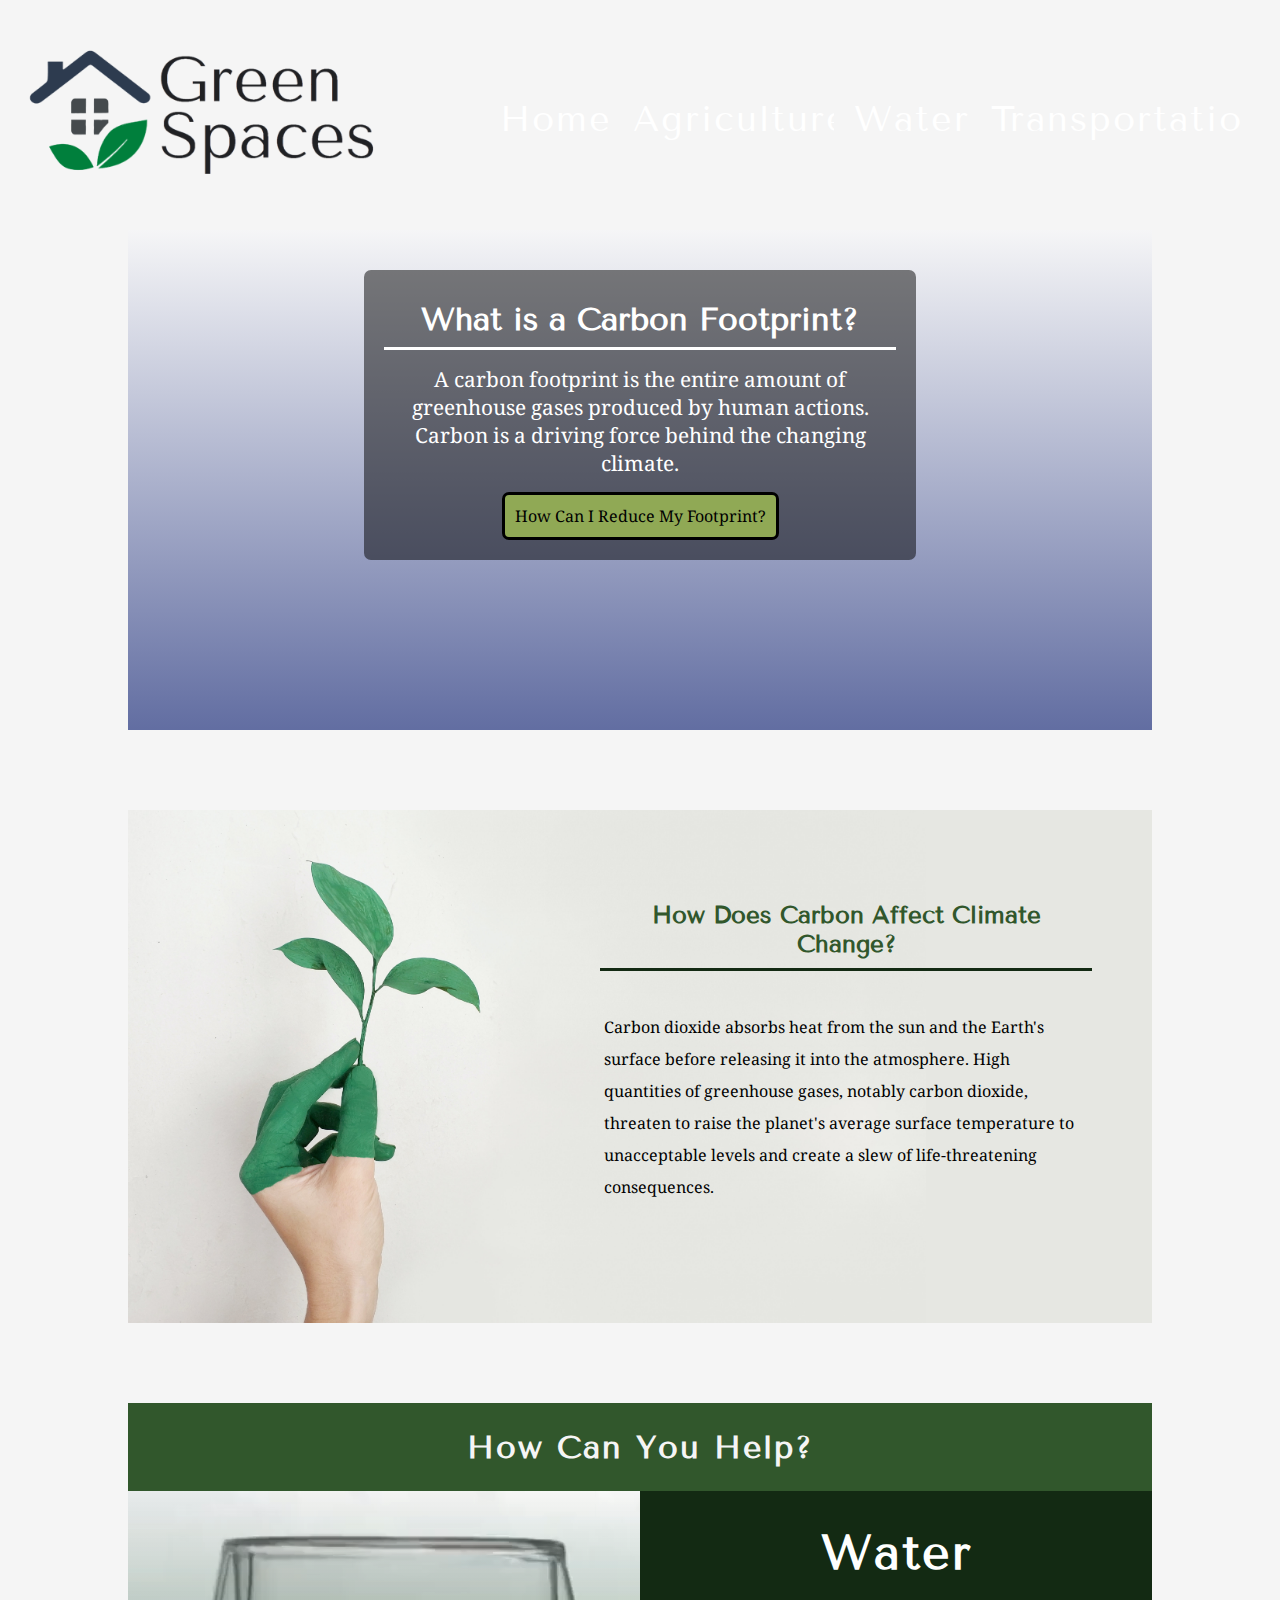
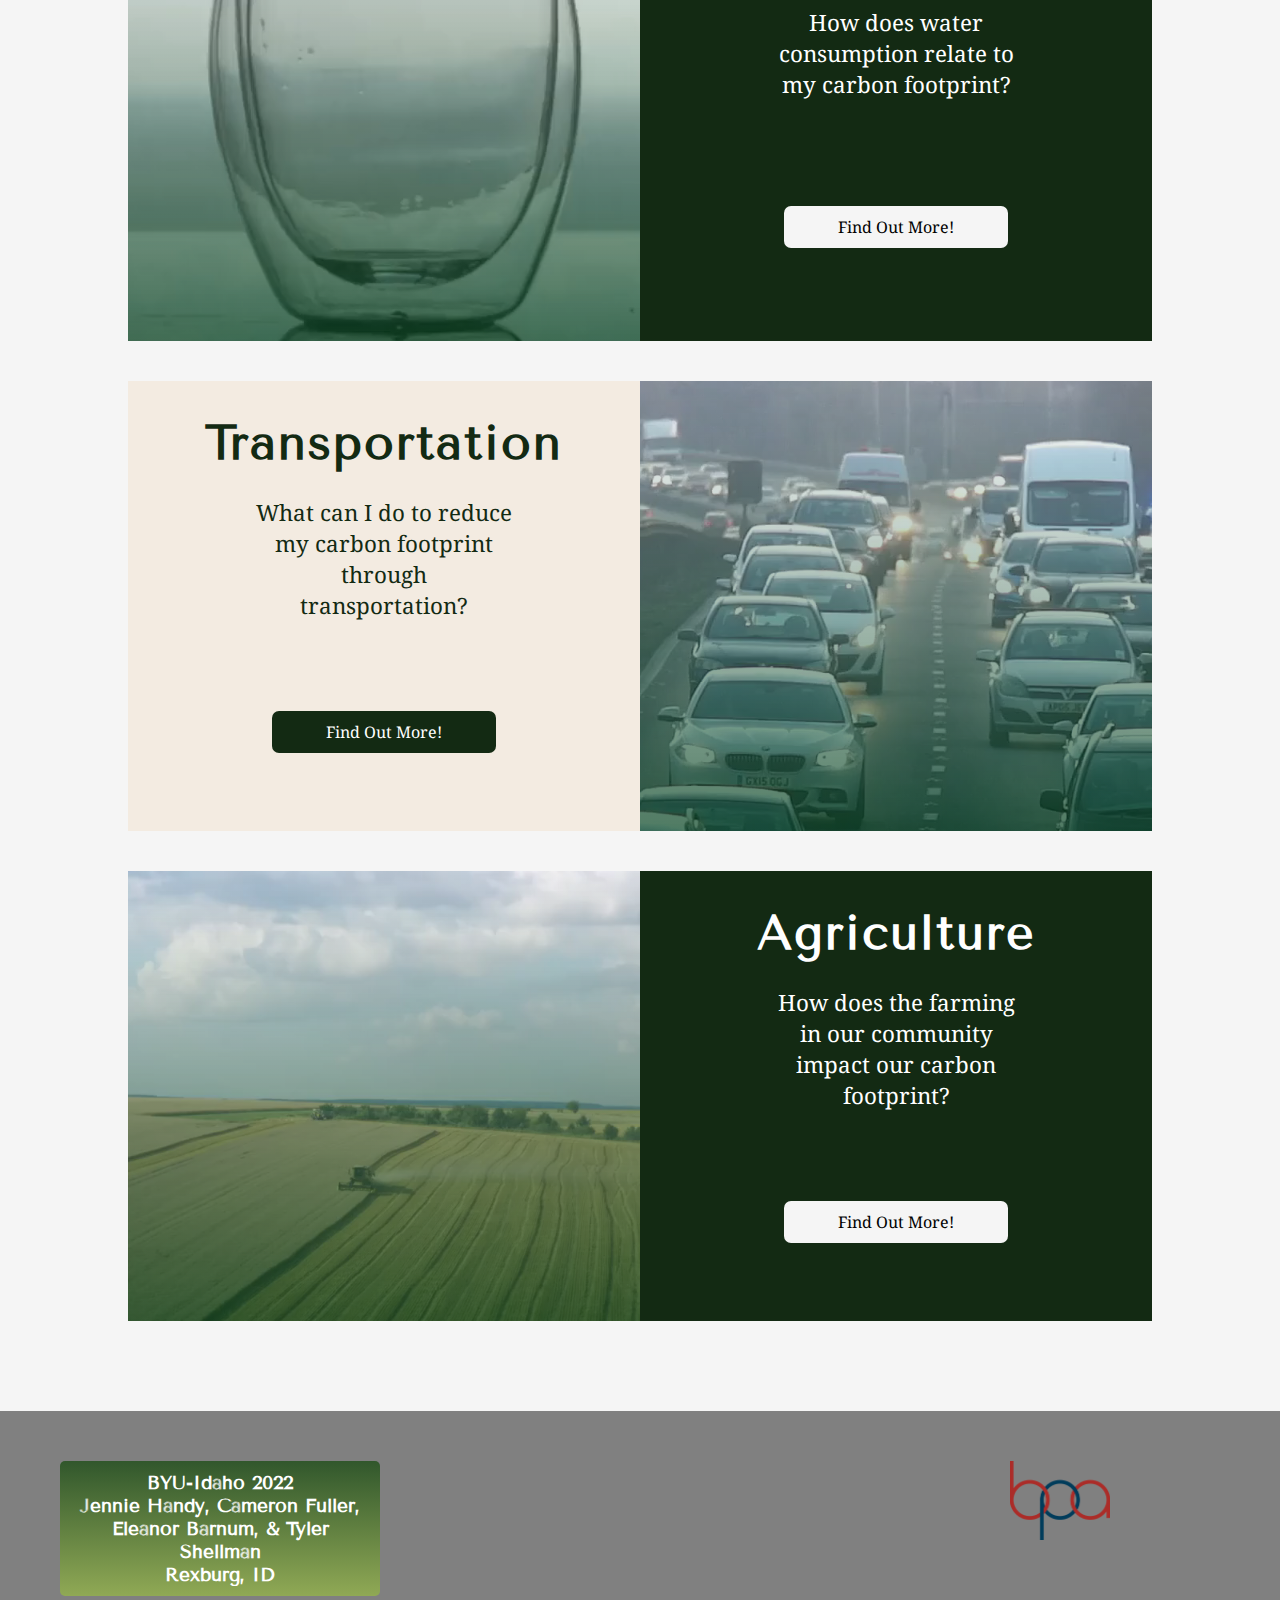
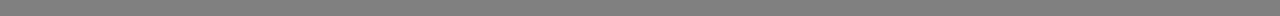
==== commit 3c3e190d: "Merge pull request #14 from half-winter-moon/home2" ====
--- a/index.html
+++ b/index.html
@@ -98,7 +98,7 @@
     </main>
     <footer>
         <section class="whoDunnit">
-            <h3>BYU-Idaho <br>Web Design & Development Student Society</h3>
+        <h3>BYU-Idaho 2022<br />Jennie Handy, Cameron Fuller, Eleanor Barnum, & Tyler Shellman <br/>Rexburg, ID</h3>
         </section>
 
         <!-- BPA Logo -->
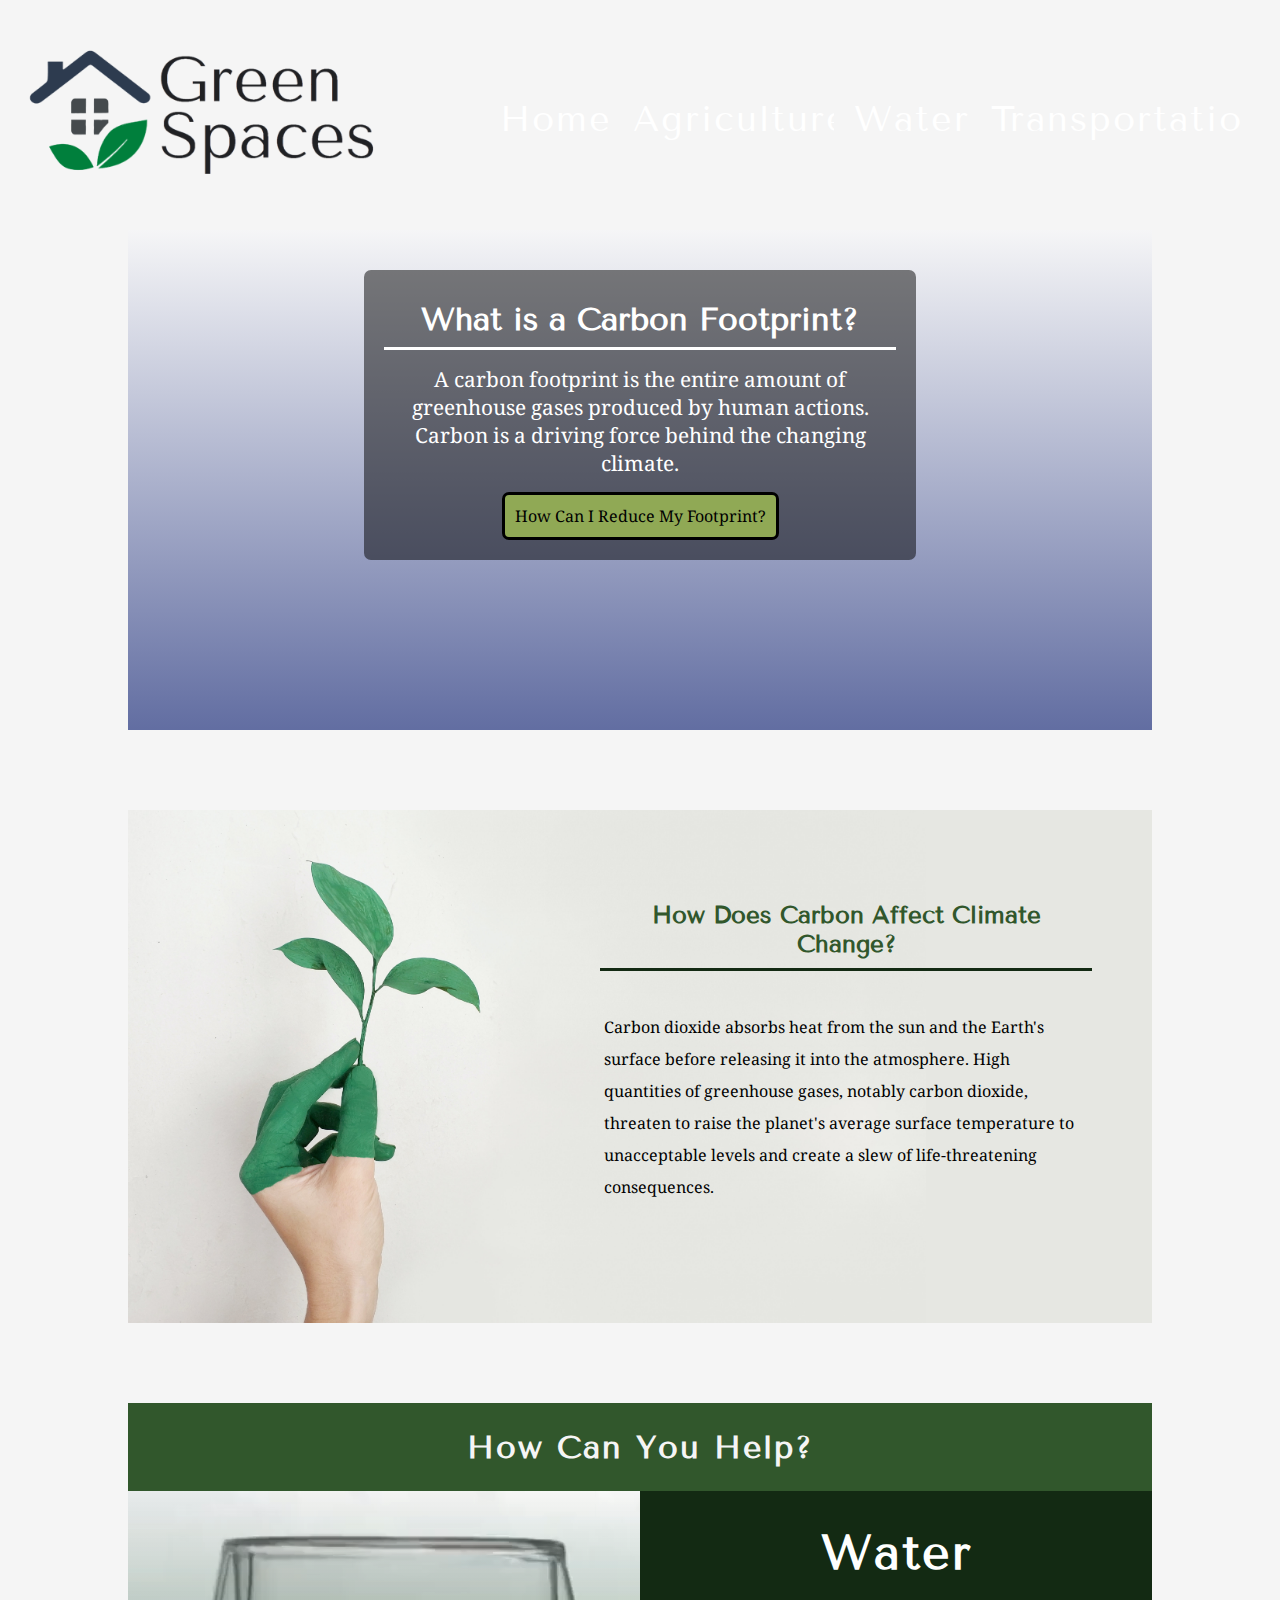
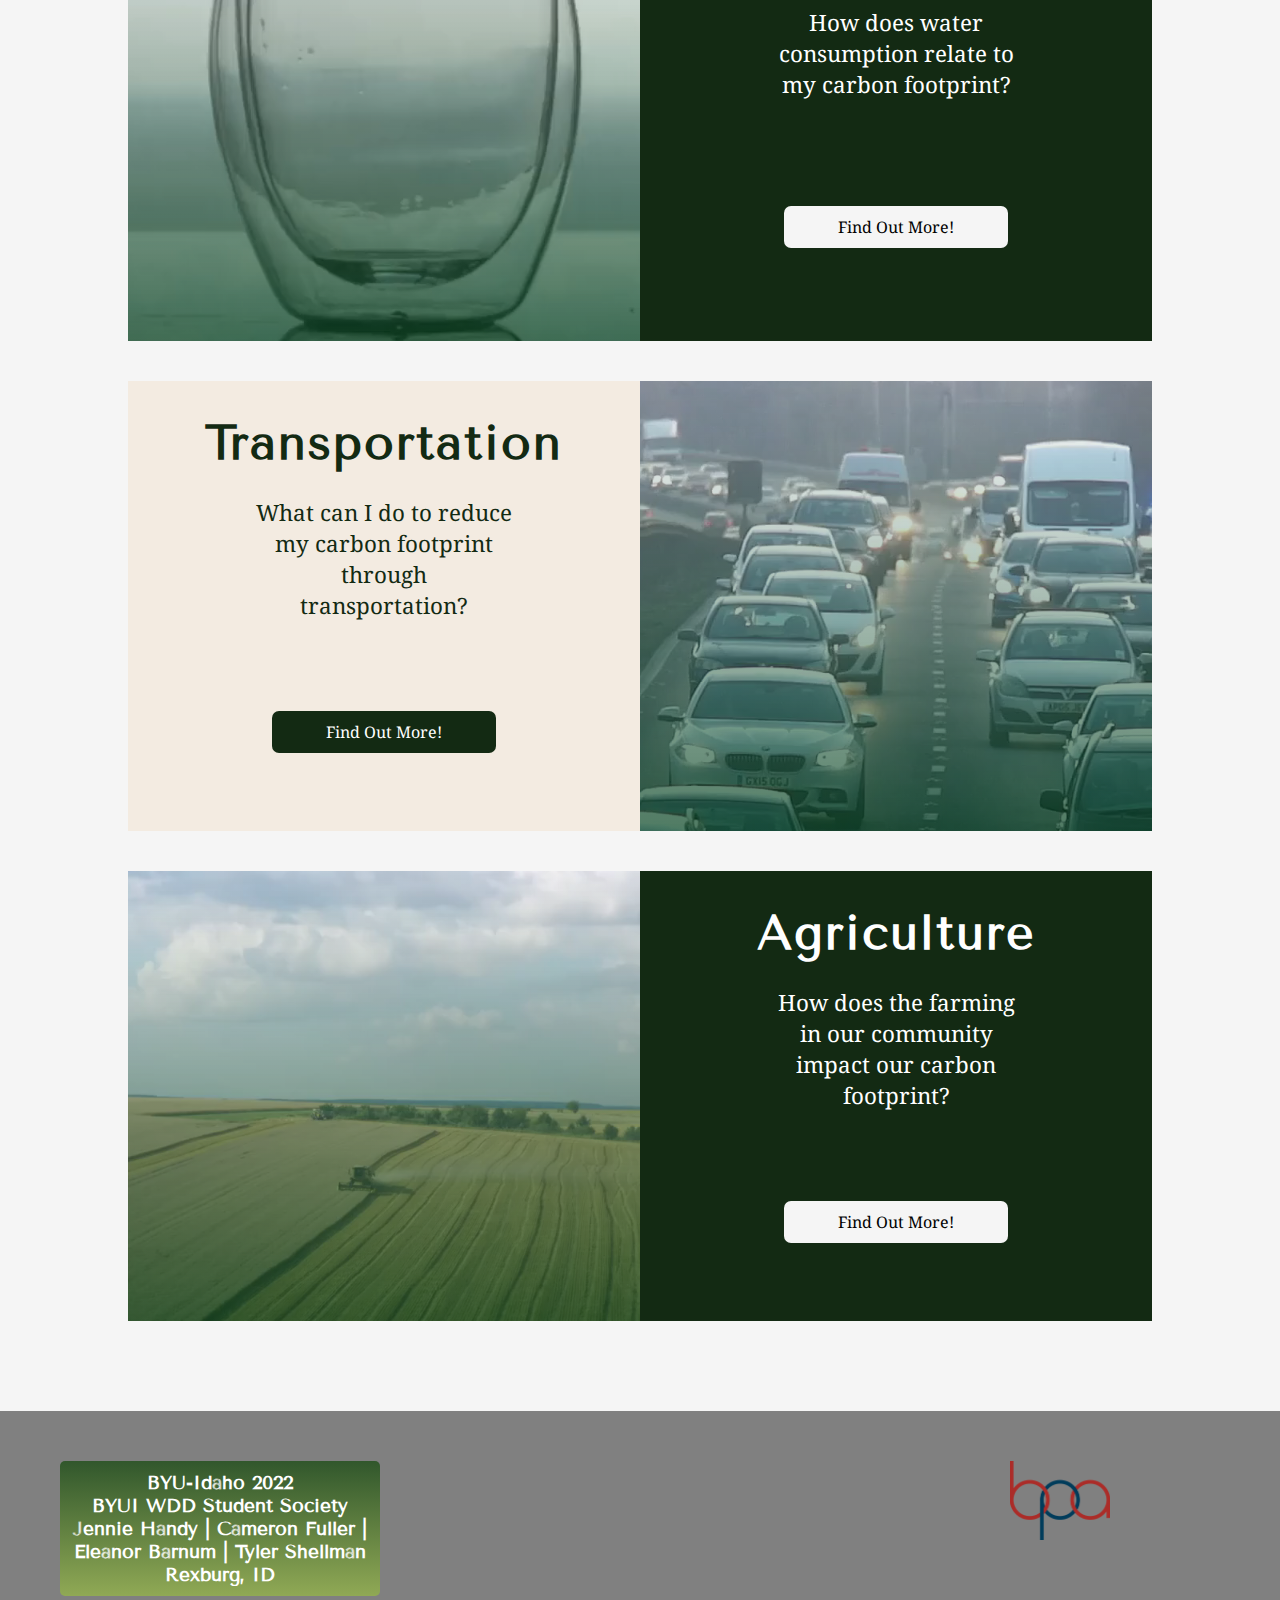
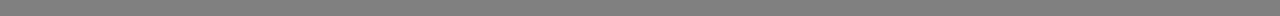
==== commit 801c2858: "edited transportation page and added to footer" ====
--- a/index.html
+++ b/index.html
@@ -98,7 +98,7 @@
     </main>
     <footer>
         <section class="whoDunnit">
-        <h3>BYU-Idaho 2022<br />Jennie Handy, Cameron Fuller, Eleanor Barnum, & Tyler Shellman <br/>Rexburg, ID</h3>
+            <h3>BYU-Idaho 2022<br/>BYUI WDD Student Society<br />Jennie Handy | Cameron Fuller | Eleanor Barnum | Tyler Shellman<br/>Rexburg, ID</h3>
         </section>
 
         <!-- BPA Logo -->
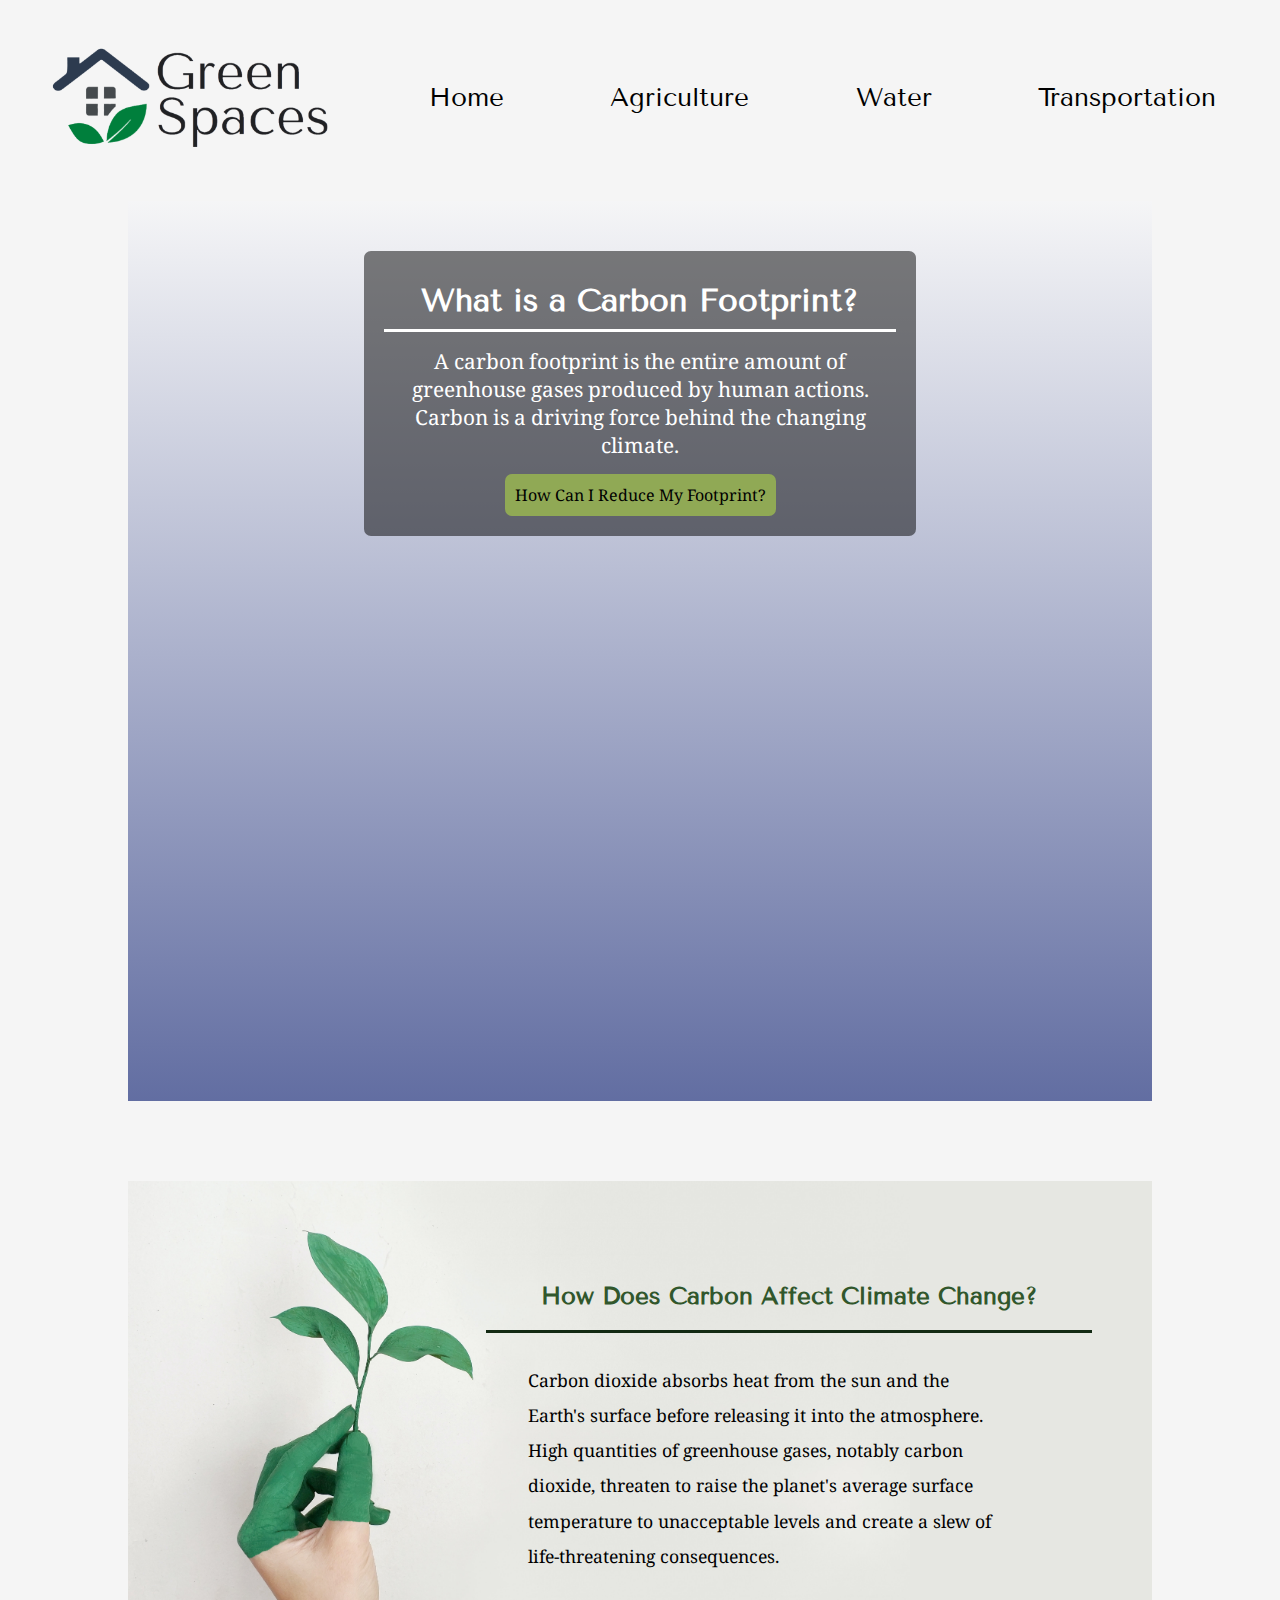
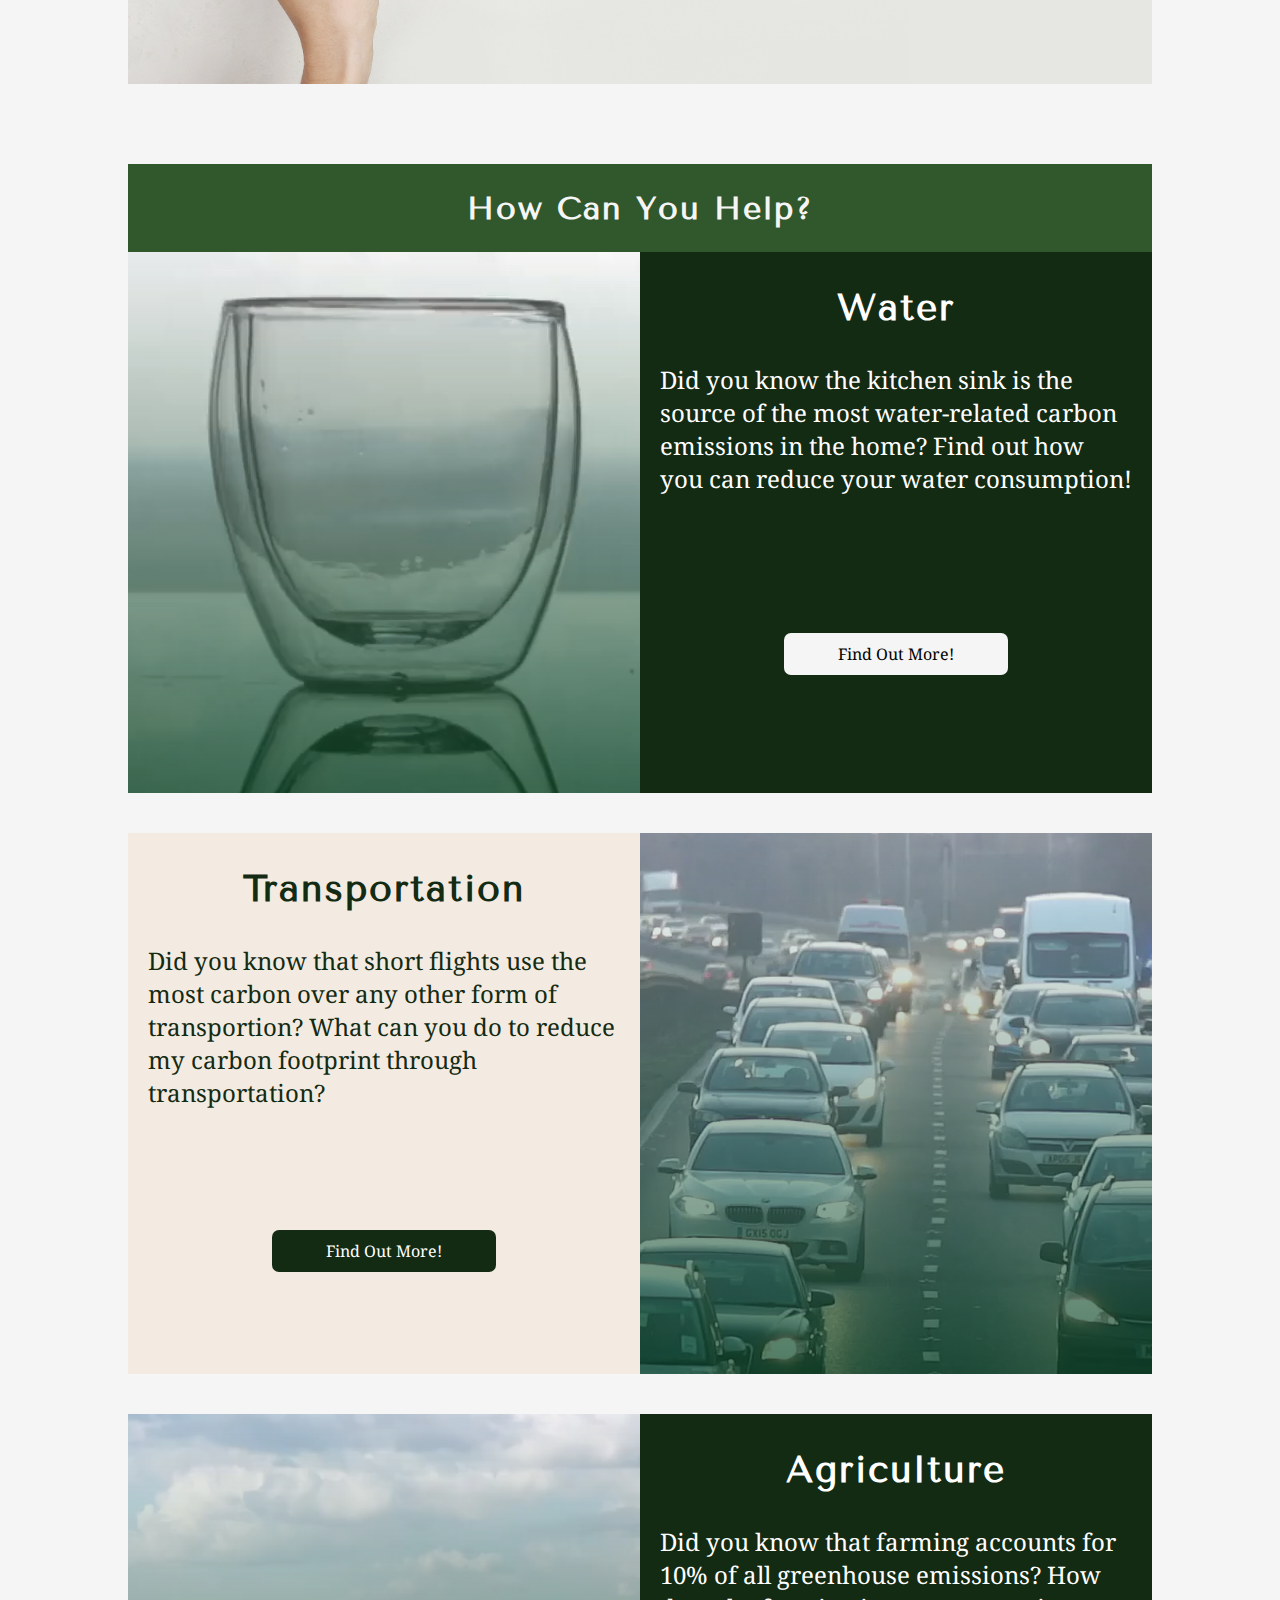
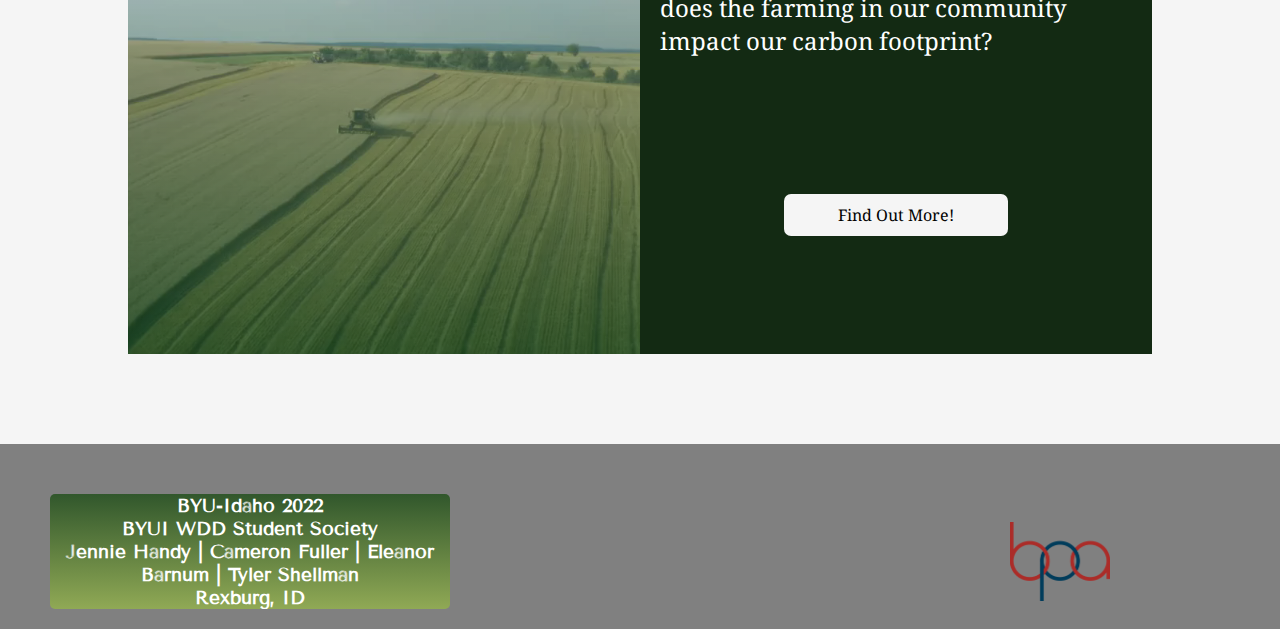
==== commit a6d6ee73: "finished header and home (hopefully)" ====
--- a/index.html
+++ b/index.html
@@ -60,7 +60,8 @@
                 </video>
                 <div class="text_box">
                     <h3>Water</h3>
-                    <p>How does water consumption relate to my carbon footprint?
+                    <p>Did you know the kitchen sink is the source of the most water-related carbon emissions in the home?
+                        Find out how you can reduce your water consumption!
                     </p>
                     <a href="water/water.html" class="grow">Find Out More!</a>
                 </div>
@@ -73,7 +74,7 @@
                 </video>
                 <div class="text_box">
                     <h3>Transportation</h3>
-                    <p>What can I do to reduce my carbon footprint through transportation?
+                    <p>Did you know that short flights use the most carbon over any other form of transportion? What can you do to reduce my carbon footprint through transportation?
                     </p>
                     <a href="transportation/transportation.html" class="grow">Find Out More!</a>
                 </div>
@@ -82,12 +83,11 @@
             <div class="item3 home-item">
                 <div class="overlay"></div>
                 <video id="vid3"  class="video" loop muted>
-                    <h3>Test Text on hover</h3>
                     <source src="images/farm.mp4" type="video/mp4">
                 </video>
                 <div class="text_box">
                     <h3>Agriculture</h3>
-                    <p>How does the farming in our community impact our carbon footprint?
+                    <p>Did you know that farming accounts for 10% of all greenhouse emissions? How does the farming in our community impact our carbon footprint?
                     </p>
                     <a href="./agriculture/ag.html" class="grow">Find Out More!</a>
                 </div>
--- a/header.css
+++ b/header.css
@@ -1,2 +1,2 @@
-@import url("https://fonts.googleapis.com/css2?family=Noto+Serif&family=Tenor+Sans&display=swap");*{overflow-x:hidden;margin:0}h1,h2,h3,h4,li{font-family:'Tenor Sans', sans-serif}header{background-color:#f5f5f5;display:-webkit-box;display:-ms-flexbox;display:flex;-webkit-box-orient:horizontal;-webkit-box-direction:normal;-ms-flex-direction:row;flex-direction:row;width:100%;margin:40px auto 40px auto}header img{width:100%;margin:0 auto}header a{width:65%}.navbar{display:-webkit-box;display:-ms-flexbox;display:flex;-webkit-box-pack:justify;-ms-flex-pack:justify;justify-content:space-between;-webkit-box-align:center;-ms-flex-align:center;align-items:center;z-index:500}.nav-sub{display:-webkit-box;display:-ms-flexbox;display:flex;-webkit-box-pack:justify;-ms-flex-pack:justify;justify-content:space-between;position:fixed;z-index:50;-webkit-box-orient:vertical;-webkit-box-direction:normal;-ms-flex-direction:column;flex-direction:column;background-color:#007f3c;right:0px;top:50px;width:100%;height:50%;-webkit-transition:-webkit-transform 0.3s ease-in;transition:-webkit-transform 0.3s ease-in;transition:transform 0.3s ease-in;transition:transform 0.3s ease-in, -webkit-transform 0.3s ease-in;-webkit-transform:translate(100%);transform:translate(100%)}.list-item{padding:20px;list-style:none;color:white;text-align:center;font-size:1.5em}.nav-link{color:inherit;text-decoration:none}.ham{padding:10px;cursor:pointer;background-color:#007f3c;border-radius:7px;z-index:500;right:10px;position:fixed}.bar1,.bar2,.bar3{display:block;width:35px;height:3px;margin:5px auto;background-color:white;-webkit-transition:0.4s;transition:0.4s}.nav-change{-webkit-transform:translate(0%);transform:translate(0%)}.change .bar1{-webkit-transform:rotate(45deg) translate(8px, 3px);transform:rotate(45deg) translate(8px, 3px)}.change .bar2{opacity:0}.change .bar3{-webkit-transform:rotate(-45deg) translate(8px, -3px);transform:rotate(-45deg) translate(8px, -3px)}@media only screen and (min-width: 800px){header{display:-webkit-box;display:-ms-flexbox;display:flex;-webkit-box-orient:horizontal;-webkit-box-direction:normal;-ms-flex-direction:row;flex-direction:row;position:-webkit-sticky;position:sticky;top:0;width:100%}header a{width:60%;overflow-x:auto}header a>img{margin-left:20px;width:75%}header .navbar{position:relative;width:100%;font-size:150%;letter-spacing:2px;top:0;left:0}header .navbar .ham{display:none}header .navbar .nav-sub{background-color:whitesmoke;-webkit-box-orient:horizontal;-webkit-box-direction:normal;-ms-flex-direction:row;flex-direction:row;-webkit-transition:none;transition:none;position:static;-webkit-transform:none;transform:none;width:95%;border-radius:0;z-index:60;padding:0}header .navbar .nav-sub .list-item{border:0px}header .navbar .nav-sub .list-item::after{content:'';display:block;width:0;height:5px;background:#007F3C;-webkit-transition:width .3s;transition:width .3s}header .navbar .nav-sub .list-item:hover::after{width:100%}}
+@import url("https://fonts.googleapis.com/css2?family=Noto+Serif&family=Tenor+Sans&display=swap");*{overflow-x:hidden;margin:0}h1,h2,h3,h4,li{font-family:'Tenor Sans', sans-serif}header{background-color:#f5f5f5;display:-webkit-box;display:-ms-flexbox;display:flex;-webkit-box-orient:horizontal;-webkit-box-direction:normal;-ms-flex-direction:row;flex-direction:row;width:100%;margin:40px auto 40px auto}header img{width:100%;margin:0 auto}header a{max-width:200px;margin-left:25px}.navbar{display:-webkit-box;display:-ms-flexbox;display:flex;-webkit-box-pack:justify;-ms-flex-pack:justify;justify-content:space-between;-webkit-box-align:center;-ms-flex-align:center;align-items:center;z-index:500}.nav-sub{display:-webkit-box;display:-ms-flexbox;display:flex;-webkit-box-pack:justify;-ms-flex-pack:justify;justify-content:space-between;position:fixed;z-index:50;-webkit-box-orient:vertical;-webkit-box-direction:normal;-ms-flex-direction:column;flex-direction:column;background-color:#007f3c;right:0px;top:50px;width:100%;height:50%;-webkit-transition:-webkit-transform 0.3s ease-in;transition:-webkit-transform 0.3s ease-in;transition:transform 0.3s ease-in;transition:transform 0.3s ease-in, -webkit-transform 0.3s ease-in;-webkit-transform:translate(100%);transform:translate(100%)}.list-item{padding:20px;list-style:none;color:white;text-align:center;font-size:1.5em}.nav-link{color:inherit;text-decoration:none}.ham{padding:10px;cursor:pointer;background-color:#007f3c;border-radius:7px;z-index:500;right:25px;position:fixed}.bar1,.bar2,.bar3{display:block;width:35px;height:3px;margin:5px auto;background-color:white;-webkit-transition:0.4s;transition:0.4s}.nav-change{-webkit-transform:translate(0%);transform:translate(0%)}.change .bar1{-webkit-transform:rotate(45deg) translate(8px, 3px);transform:rotate(45deg) translate(8px, 3px)}.change .bar2{opacity:0}.change .bar3{-webkit-transform:rotate(-45deg) translate(8px, -3px);transform:rotate(-45deg) translate(8px, -3px)}@media only screen and (min-width: 1000px){header{display:-webkit-box;display:-ms-flexbox;display:flex;-webkit-box-orient:horizontal;-webkit-box-direction:normal;-ms-flex-direction:row;flex-direction:row;position:-webkit-sticky;position:sticky;top:0;width:100%}header a{max-width:30%;overflow-x:auto}header a>img{margin-left:20px;width:75%}header .navbar{position:relative;width:100%}header .navbar .ham{display:none}header .navbar .nav-sub{background-color:whitesmoke;-webkit-box-orient:horizontal;-webkit-box-direction:normal;-ms-flex-direction:row;flex-direction:row;-webkit-transition:none;transition:none;position:static;-webkit-transform:none;transform:none;width:95%;border-radius:0;z-index:60;padding:0px;height:-webkit-fit-content;height:-moz-fit-content;height:fit-content}header .navbar .nav-sub .list-item{color:black;border:0px;height:-webkit-fit-content;height:-moz-fit-content;height:fit-content}header .navbar .nav-sub .list-item a{margin:auto;font-size:1.1em}header .navbar .nav-sub .list-item::after{content:'';display:block;width:0;height:5px;background:#007F3C;-webkit-transition:width .3s;transition:width .3s}header .navbar .nav-sub .list-item:hover::after{width:100%}}
 /*# sourceMappingURL=header.css.map */--- a/footer.css
+++ b/footer.css
@@ -1,2 +1,118 @@
-footer{z-index:1;background-color:grey;color:white;margin-top:50px}footer a{color:white;font-weight:bold;padding:10px;margin:0 auto}footer .info{-ms-grid-column:2;-ms-grid-column-span:2;grid-column:2/4;-ms-grid-row:2;-ms-grid-row-span:1;grid-row:2/3;margin:0 auto;margin-bottom:20px;padding:15px}footer .whoDunnit{max-width:300px;background-image:-webkit-gradient(linear, left top, left bottom, from(#31572c), to(#90a955));background-image:linear-gradient(#31572c, #90a955);padding:10px;border-radius:5px;-ms-grid-row:1;-ms-grid-row-span:1;grid-row:1/2;text-align:center;margin:0 auto;margin-top:10px;margin-bottom:20px;font-size:.5em;max-width:200px}footer .bpa-logo{max-width:100px;margin:0 auto;display:block}@media screen and (min-width: 375px){footer{display:-ms-grid;display:grid;-ms-grid-columns:1fr 200px 200px 1fr;grid-template-columns:1fr 200px 200px 1fr;max-width:100%}footer .info{-ms-grid-column:2;-ms-grid-column-span:2;grid-column:2/4;-ms-grid-row:2;-ms-grid-row-span:1;grid-row:2/3;float:right;margin-top:-110px;max-width:200px}footer .info p{padding:15px}footer .info p a{width:300px}footer .sources{-ms-grid-column:2;-ms-grid-column-span:2;grid-column:2/4;-ms-grid-row:3;-ms-grid-row-span:1;grid-row:3/4;float:right;margin-top:-10px}footer .whoDunnit{-ms-grid-row:1;-ms-grid-row-span:1;grid-row:1/2;-ms-grid-column:1;-ms-grid-column-span:1;grid-column:1/2;max-width:300px;font-size:1em;margin-top:50px}footer .bpa-logo{-ms-grid-row:1;-ms-grid-row-span:1;grid-row:1/2;-ms-grid-column:4;-ms-grid-column-span:1;grid-column:4/5;margin-top:50px}}@media screen and (min-width: 1075px){footer .info{max-width:400px}}
+footer {
+  z-index: 1;
+  background-color: grey;
+  color: white;
+  margin-top: 50px;
+}
+
+footer a {
+  color: white;
+  font-weight: bold;
+  padding: 10px;
+  margin: 0 auto;
+}
+
+footer footer {
+  display: block;
+}
+
+footer .info {
+  text-align: center;
+}
+
+footer .whoDunnit {
+  max-width: 400px;
+  background-image: -webkit-gradient(linear, left top, left bottom, from(#31572c), to(#90a955));
+  background-image: linear-gradient(#31572c, #90a955);
+  border-radius: 5px;
+  -ms-grid-row: 1;
+  -ms-grid-row-span: 1;
+  grid-row: 1/2;
+  -ms-grid-column: 1;
+  -ms-grid-column-span: 2;
+  grid-column: 1/3;
+  text-align: center;
+  margin: 0 auto;
+  margin-top: 10px;
+  margin-bottom: 20px;
+  font-size: .5em;
+}
+
+footer .bpa-logo {
+  max-width: 100px;
+  display: block;
+  margin: 0 auto;
+  padding: 10px 0;
+}
+
+@media screen and (min-width: 675px) {
+  footer {
+    display: -ms-grid;
+    display: grid;
+    -ms-grid-columns: 1fr 200px 200px 1fr;
+        grid-template-columns: 1fr 200px 200px 1fr;
+    max-width: 100%;
+    -webkit-box-align: center;
+        -ms-flex-align: center;
+            align-items: center;
+  }
+  footer .info {
+    -ms-grid-column: 2;
+    -ms-grid-column-span: 2;
+    grid-column: 2/4;
+    -ms-grid-row: 1;
+    -ms-grid-row-span: 2;
+    grid-row: 1/3;
+    float: right;
+    -ms-grid-column-align: end;
+        justify-self: end;
+    max-width: 200px;
+    display: none;
+  }
+  footer .info p {
+    padding: 15px;
+  }
+  footer .info p a {
+    width: 300px;
+  }
+  footer .sources {
+    -ms-grid-column: 2;
+    -ms-grid-column-span: 2;
+    grid-column: 2/4;
+    -ms-grid-row: 3;
+    -ms-grid-row-span: 1;
+    grid-row: 3/4;
+    float: right;
+    margin-top: -10px;
+  }
+  footer .whoDunnit {
+    -ms-grid-row: 1;
+    -ms-grid-row-span: 1;
+    grid-row: 1/2;
+    -ms-grid-column: 1;
+    -ms-grid-column-span: 2;
+    grid-column: 1/3;
+    max-width: 400px;
+    font-size: 1em;
+    margin-top: 50px;
+    margin-left: 50px;
+  }
+  footer .bpa-logo {
+    -ms-grid-row: 1;
+    -ms-grid-row-span: 1;
+    grid-row: 1/2;
+    -ms-grid-column: 4;
+    -ms-grid-column-span: 1;
+    grid-column: 4/5;
+    margin-top: 50px;
+  }
+}
+
+@media screen and (min-width: 1075px) {
+  footer .info {
+    max-width: 400px;
+    display: block;
+    overflow-y: hidden;
+  }
+}
 /*# sourceMappingURL=footer.css.map */--- a/home_style.css
+++ b/home_style.css
@@ -1,2 +1,2 @@
-@import url("https://fonts.googleapis.com/css2?family=Noto+Serif&family=Tenor+Sans&display=swap");body{background-color:#f5f5f5;font-family:'Noto Serif', serif}h1,h2,h3,h4{font-family:'Tenor Sans', sans-serif}main{display:-webkit-box;display:-ms-flexbox;display:flex;-webkit-box-orient:vertical;-webkit-box-direction:normal;-ms-flex-direction:column;flex-direction:column;height:auto}.hero{background-image:url("/images/hero_image_sm.jpg")}.hero .info{display:-webkit-box;display:-ms-flexbox;display:flex;-webkit-box-orient:vertical;-webkit-box-direction:normal;-ms-flex-direction:column;flex-direction:column;margin:20px;padding:20px;background:rgba(0,0,0,0.5);border-radius:7px}.hero .info h1{color:white;padding:10px;text-align:center;margin:0;border-bottom:3px solid white}.hero .info p{color:white;padding:15px;text-align:center;font-size:1.3rem;margin:0;overflow-y:hidden;height:auto}.hero .info a{text-decoration:none;background-color:#90A955;color:black;text-align:center;font-size:1rem;padding:10px;border:3px solid black;margin:auto;border-radius:7px}.carbon{padding:80px 40px;background-color:#F3EBE1;margin-top:80px;margin-bottom:80px}.carbon h2{width:100%;margin:0 auto;color:#31572C;font-size:1.5rem;text-align:center;padding:10px;border-bottom:3px solid #132A13}.carbon img{width:100%}.carbon p{line-height:2em;padding:10px}#help{color:#f5f5f5;text-align:center;padding:25px;letter-spacing:2px;font-size:1.5rem;background-color:#31572C}.item1 video{display:none}.item1 .text_box{background-color:#132A13;overflow-y:hidden;display:-webkit-box;display:-ms-flexbox;display:flex;-webkit-box-orient:vertical;-webkit-box-direction:normal;-ms-flex-direction:column;flex-direction:column}.item1 h3{color:#F3EBE1;padding:10px;text-align:center;margin:20px;margin-bottom:0;letter-spacing:2px}.item1 p{color:#F3EBE1;padding:15px;text-align:justify;margin-top:0;margin-bottom:0;margin-left:20px;margin-right:20px}.item1 a{text-decoration:none;text-align:center;padding:10px;border-radius:7px;background-color:whitesmoke;margin:20px auto 20px auto;width:40%;color:black}.item1 a:visited{color:black}.item2 video{display:none}.item2 .text_box{background-color:#F3EBE1;overflow-y:hidden;display:-webkit-box;display:-ms-flexbox;display:flex;-webkit-box-orient:vertical;-webkit-box-direction:normal;-ms-flex-direction:column;flex-direction:column}.item2 h3{color:#132A13;padding:10px;text-align:center;margin:20px;margin-bottom:0;letter-spacing:2px}.item2 p{color:#132A13;padding:15px;text-align:justify;margin-top:0;margin-bottom:0;margin-left:20px;margin-right:20px}.item2 a{text-decoration:none;text-align:center;padding:10px;border-radius:7px;background-color:#31572C;width:40%;color:white;margin:20px auto 20px auto}.item3 .text_box{background-color:#132A13;overflow-y:hidden;display:-webkit-box;display:-ms-flexbox;display:flex;-webkit-box-orient:vertical;-webkit-box-direction:normal;-ms-flex-direction:column;flex-direction:column}.item3 video{display:none}.item3 h3{color:#F3EBE1;padding:10px;text-align:center;margin:20px;margin-bottom:0;letter-spacing:2px}.item3 p{color:#F3EBE1;padding:15px;text-align:justify;margin-top:0;margin-bottom:0;margin-left:20px;margin-right:20px}.item3 a{text-decoration:none;text-align:center;padding:10px;border-radius:7px;background-color:whitesmoke;margin:20px auto 20px auto;width:40%;color:black}@media only screen and (min-width: 768px){main{max-width:80%;margin:0 auto}.hero{background-image:-webkit-gradient(linear, left top, left bottom, from(rgba(245,246,252,0.236)), to(rgba(19,37,117,0.65))),url("/images/forest.jpg");background-image:linear-gradient(to bottom, rgba(245,246,252,0.236), rgba(19,37,117,0.65)),url("/images/forest.jpg");background-size:cover;display:-ms-grid;display:grid;-ms-grid-columns:1fr 1fr;grid-template-columns:1fr 1fr;-ms-grid-rows:300px 200px;grid-template-rows:300px 200px;overflow-y:hidden;height:75%}.hero .small{display:none}.hero .large{display:block;width:100%;height:100%;-ms-grid-column:1;-ms-grid-column-span:2;grid-column:1/3;-ms-grid-row:1;-ms-grid-row-span:2;grid-row:1/3}.hero .info{top:40px;margin:20px;height:50%;-ms-grid-row:1;-ms-grid-row-span:2;grid-row:1/3;-ms-grid-column:1;-ms-grid-column-span:2;grid-column:1/3;width:50%;position:relative;margin:0 auto;overflow-y:hidden}.hero .info h1{overflow-y:hidden}.hero .info a{overflow-y:hidden}.carbon{background-image:url("images/homeimage.jpg");background-size:contain;background-repeat:no-repeat;background-color:#e6e7e2}.carbon img{display:none}.carbon p{width:50%;padding:40px;margin-left:42%;right:20px}.carbon h2{width:50%;margin-right:20px}.help-links{display:-webkit-box;display:-ms-flexbox;display:flex;-webkit-box-orient:vertical;-webkit-box-direction:normal;-ms-flex-direction:column;flex-direction:column}.home-item{height:50vh;display:-ms-grid;display:grid;-ms-grid-columns:auto auto;grid-template-columns:auto auto;-ms-grid-rows:auto auto auto;grid-template-rows:auto auto auto;margin-bottom:40px;overflow-y:hidden}.home-item .overlay{background-image:-webkit-gradient(linear, left top, left bottom, from(rgba(245,246,252,0.308)), to(rgba(6,67,33,0.704)));background-image:linear-gradient(to bottom, rgba(245,246,252,0.308), rgba(6,67,33,0.704));width:100%;-ms-grid-column:1;-ms-grid-column-span:2;grid-column:1/3;-ms-grid-row:1;-ms-grid-row-span:3;grid-row:1/4;z-index:1}.home-item video{display:block;-ms-grid-column:1;grid-column:1;-ms-grid-row:1;grid-row:1;max-width:100%;max-height:-webkit-max-content;max-height:-moz-max-content;max-height:max-content}.home-item video video::-webkit-media-controls{display:none !important}.home-item .text_box{-ms-grid-column:2;grid-column:2;-ms-grid-row:1;grid-row:1;z-index:3}.home-item h3{-ms-grid-row:1;grid-row:1;-ms-grid-column:2;grid-column:2;z-index:3;padding:13px;color:white;font-size:3rem;height:auto}.home-item p{-ms-grid-column:2;grid-column:2;-ms-grid-row:2;grid-row:2;z-index:3;padding:13px;font-size:1.4rem;color:white;overflow-y:hidden;width:50%;margin:0 auto;text-align:center}.home-item a{background-color:whitesmoke;color:black;z-index:20;-ms-grid-row:3;grid-row:3;-ms-grid-column:2;grid-column:2;-webkit-transition:background-color 1s ease-out 100ms;transition:background-color 1s ease-out 100ms;margin:auto}.home-item a:hover{background-color:#31572C;color:white}.item2{display:-ms-grid;display:grid;-ms-grid-columns:auto auto;grid-template-columns:auto auto;-ms-grid-rows:auto auto auto;grid-template-rows:auto auto auto}.item2 video{-ms-grid-column:2;grid-column:2}.item2 .text_box{-ms-grid-column:1;grid-column:1;color:grey}.item2 h3{color:#132A13}.item2 p{color:#132A13;width:50%;margin:0 auto}.item2 a{background-color:#132A13;color:white}#help{font-size:2em}.grow{-webkit-transition:1s ease;transition:1s ease}.grow:hover{-webkit-transform:scale(1.2);transform:scale(1.2);-webkit-transition:1s ease;transition:1s ease}}
+@import url("https://fonts.googleapis.com/css2?family=Noto+Serif&family=Tenor+Sans&display=swap");body{background-color:#f5f5f5;font-family:'Noto Serif', serif}h1,h2,h3,h4{font-family:'Tenor Sans', sans-serif}main{display:-webkit-box;display:-ms-flexbox;display:flex;-webkit-box-orient:vertical;-webkit-box-direction:normal;-ms-flex-direction:column;flex-direction:column;height:auto}.hero{background-image:url("/images/hero_image_sm.jpg")}.hero .info{display:-webkit-box;display:-ms-flexbox;display:flex;-webkit-box-orient:vertical;-webkit-box-direction:normal;-ms-flex-direction:column;flex-direction:column;margin:20px;padding:20px;background:rgba(0,0,0,0.5);border-radius:7px}.hero .info h1{color:white;padding:10px;text-align:center;margin:0;border-bottom:3px solid white}.hero .info p{color:white;padding:15px;text-align:center;font-size:1.3rem;margin:0;overflow-y:hidden;height:auto}.hero .info a{text-decoration:none;background-color:#90A955;color:black;text-align:center;font-size:1rem;padding:10px;margin:auto;border-radius:7px}.carbon{padding:80px 40px;background-color:#F3EBE1;margin-top:80px;margin-bottom:80px}.carbon h2{width:100%;margin:0 auto;color:#31572C;font-size:1.5rem;text-align:center;padding:10px;border-bottom:3px solid #132A13}.carbon img{width:100%}.carbon p{line-height:2em;padding:10px}#help{color:#f5f5f5;text-align:center;padding:25px;letter-spacing:2px;font-size:1.5rem;background-color:#31572C}.item1 video{display:none}.item1 .text_box{background-color:#132A13;overflow-y:hidden;display:-webkit-box;display:-ms-flexbox;display:flex;-webkit-box-orient:vertical;-webkit-box-direction:normal;-ms-flex-direction:column;flex-direction:column}.item1 h3{color:#F3EBE1;padding:10px;text-align:center;margin:20px;margin-bottom:0;letter-spacing:2px}.item1 p{color:#F3EBE1;padding:15px;text-align:justify;margin-top:0;margin-bottom:0;margin-left:20px;margin-right:20px}.item1 a{text-decoration:none;text-align:center;padding:10px;border-radius:7px;background-color:whitesmoke;margin:20px auto 20px auto;width:40%;color:black}.item1 a:visited{color:black}.item2 video{display:none}.item2 .text_box{background-color:#F3EBE1;overflow-y:hidden;display:-webkit-box;display:-ms-flexbox;display:flex;-webkit-box-orient:vertical;-webkit-box-direction:normal;-ms-flex-direction:column;flex-direction:column}.item2 h3{color:#132A13;padding:10px;text-align:center;margin:20px;margin-bottom:0;letter-spacing:2px}.item2 p{color:#132A13;padding:15px;text-align:justify;margin-top:0;margin-bottom:0;margin-left:20px;margin-right:20px}.item2 a{text-decoration:none;text-align:center;padding:10px;border-radius:7px;background-color:#31572C;width:40%;color:white;margin:20px auto 20px auto}.item3 .text_box{background-color:#132A13;overflow-y:hidden;display:-webkit-box;display:-ms-flexbox;display:flex;-webkit-box-orient:vertical;-webkit-box-direction:normal;-ms-flex-direction:column;flex-direction:column}.item3 video{display:none}.item3 h3{color:#F3EBE1;padding:10px;text-align:center;margin:20px;margin-bottom:0;letter-spacing:2px}.item3 p{color:#F3EBE1;padding:15px;text-align:justify;margin-top:0;margin-bottom:0;margin-left:20px;margin-right:20px}.item3 a{text-decoration:none;text-align:center;padding:10px;border-radius:7px;background-color:whitesmoke;margin:20px auto 20px auto;width:40%;color:black}@media only screen and (min-width: 1000px){main{max-width:80%;margin:0 auto}.hero{background-image:-webkit-gradient(linear, left top, left bottom, from(rgba(245,246,252,0.236)), to(rgba(19,37,117,0.65))),url("/images/forest.jpg");background-image:linear-gradient(to bottom, rgba(245,246,252,0.236), rgba(19,37,117,0.65)),url("/images/forest.jpg");background-size:cover;height:100vh}.hero .info{margin-top:50px;margin:50px auto auto auto;width:50%;overflow-y:hidden}.hero .info h1{overflow-y:hidden;font-size:32px}.hero .info a{overflow-y:hidden}.carbon{background-image:url("images/homeimage.jpg");background-size:contain;background-repeat:no-repeat;background-color:#e6e7e2}.carbon img{display:none}.carbon p{width:50%;padding:30px;margin-left:35%;right:20px;font-size:1.1em}.carbon h2{width:60%;margin-right:20px;padding:20px}.help-links{display:-webkit-box;display:-ms-flexbox;display:flex;-webkit-box-orient:vertical;-webkit-box-direction:normal;-ms-flex-direction:column;flex-direction:column}.home-item{height:-webkit-fit-content;height:-moz-fit-content;height:fit-content;display:-ms-grid;display:grid;-ms-grid-columns:auto auto;grid-template-columns:auto auto;-ms-grid-rows:auto auto auto;grid-template-rows:auto auto auto;margin-bottom:40px;overflow-y:hidden}.home-item .overlay{background-image:-webkit-gradient(linear, left top, left bottom, from(rgba(245,246,252,0.308)), to(rgba(6,67,33,0.704)));background-image:linear-gradient(to bottom, rgba(245,246,252,0.308), rgba(6,67,33,0.704));width:100%;-ms-grid-column:1;-ms-grid-column-span:2;grid-column:1/3;-ms-grid-row:1;-ms-grid-row-span:3;grid-row:1/4;z-index:1}.home-item video{display:block;-ms-grid-column:1;grid-column:1;-ms-grid-row:1;grid-row:1;max-width:100%;max-height:-webkit-max-content;max-height:-moz-max-content;max-height:max-content}.home-item video video::-webkit-media-controls{display:none !important}.home-item .text_box{-ms-grid-column:2;grid-column:2;-ms-grid-row:1;grid-row:1;z-index:3}.home-item h3{-ms-grid-row:1;grid-row:1;-ms-grid-column:2;grid-column:2;z-index:3;padding:13px;color:white;font-size:2.3rem;height:auto}.home-item p{-ms-grid-column:2;grid-column:2;-ms-grid-row:2;grid-row:2;z-index:3;padding:20px;font-size:1.5rem;color:white;overflow-y:hidden;margin:0 auto;text-align:left}.home-item a{background-color:whitesmoke;color:black;z-index:20;-ms-grid-row:3;grid-row:3;-ms-grid-column:2;grid-column:2;-webkit-transition:background-color 1s ease-out 100ms;transition:background-color 1s ease-out 100ms;margin:auto}.home-item a:hover{background-color:#31572C;color:white}.item2{display:-ms-grid;display:grid;-ms-grid-columns:auto auto;grid-template-columns:auto auto;-ms-grid-rows:auto auto auto;grid-template-rows:auto auto auto}.item2 video{-ms-grid-column:2;grid-column:2}.item2 .text_box{-ms-grid-column:1;grid-column:1;color:grey}.item2 h3{color:#132A13}.item2 p{color:#132A13;margin:0 auto}.item2 a{background-color:#132A13;color:white}#help{font-size:2em}.grow{-webkit-transition:1s ease;transition:1s ease}.grow:hover{-webkit-transform:scale(1.2);transform:scale(1.2);-webkit-transition:1s ease;transition:1s ease}}
 /*# sourceMappingURL=home_style.css.map */